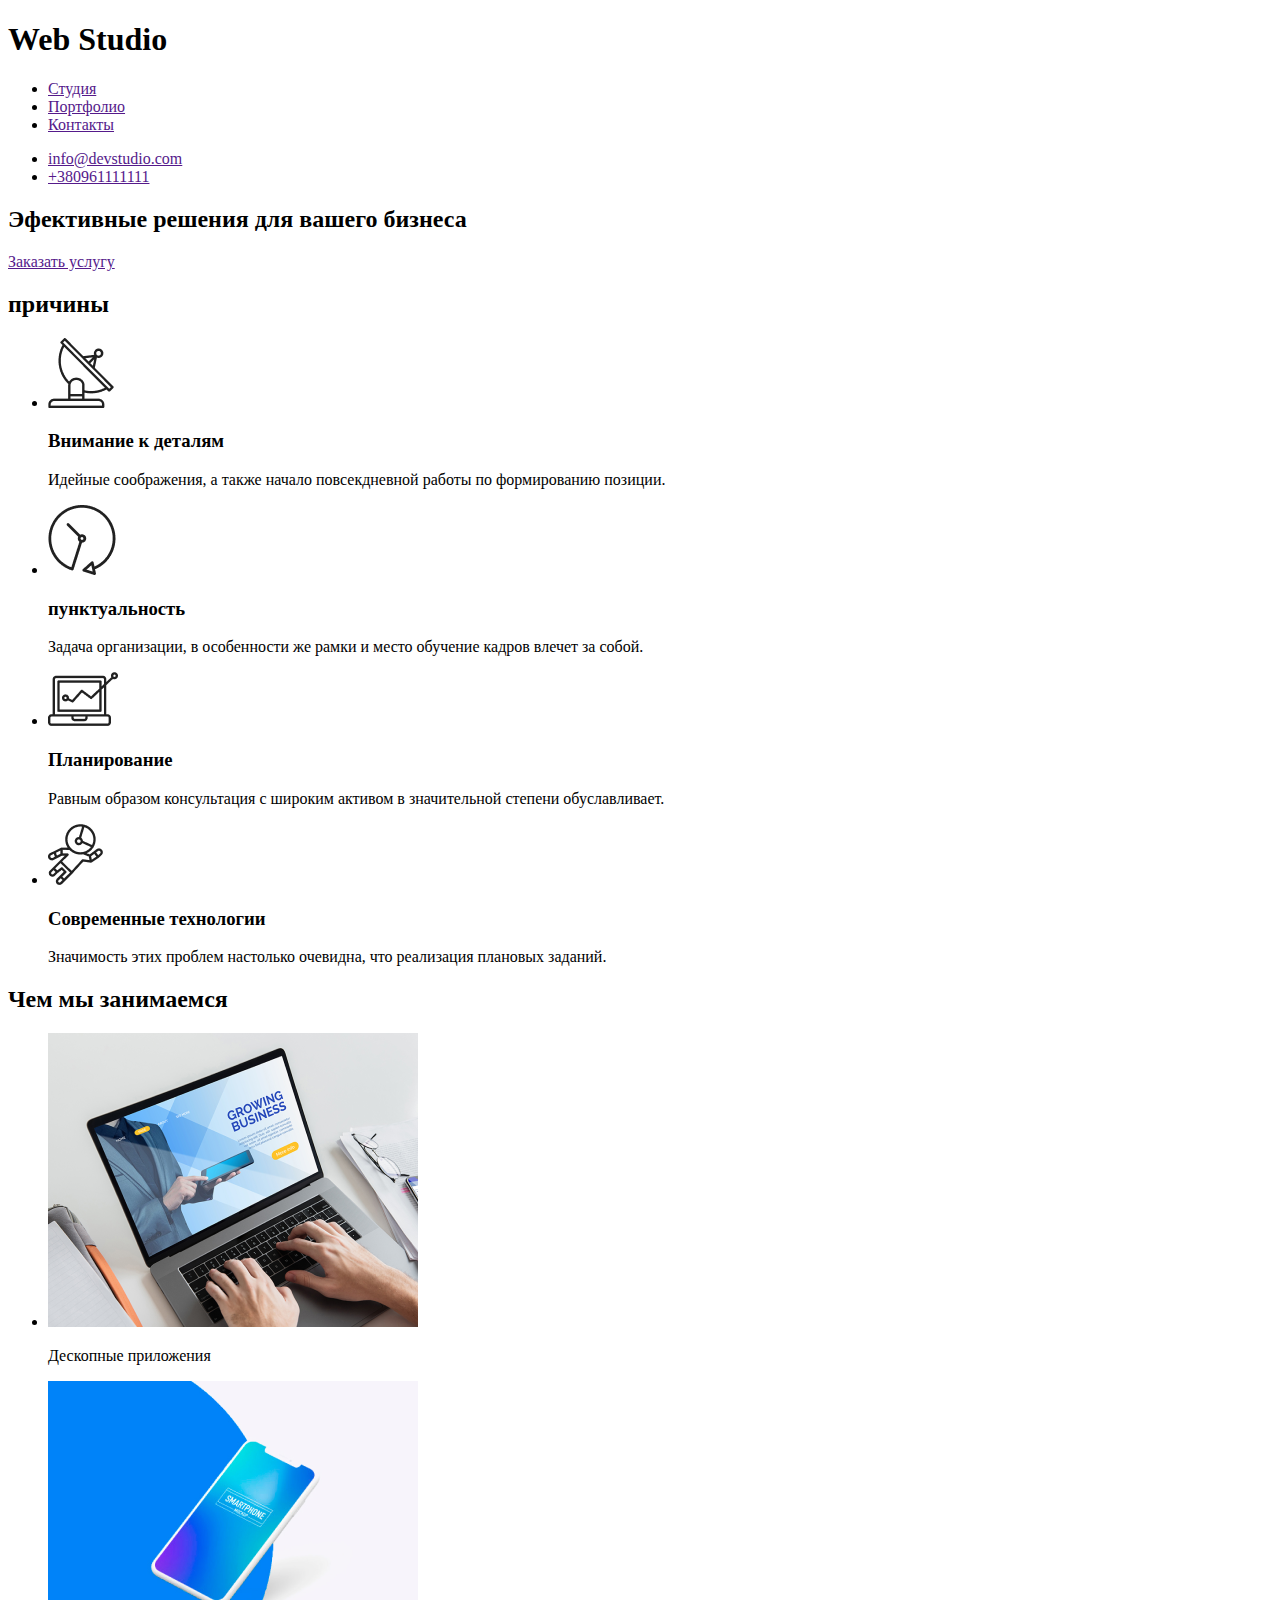
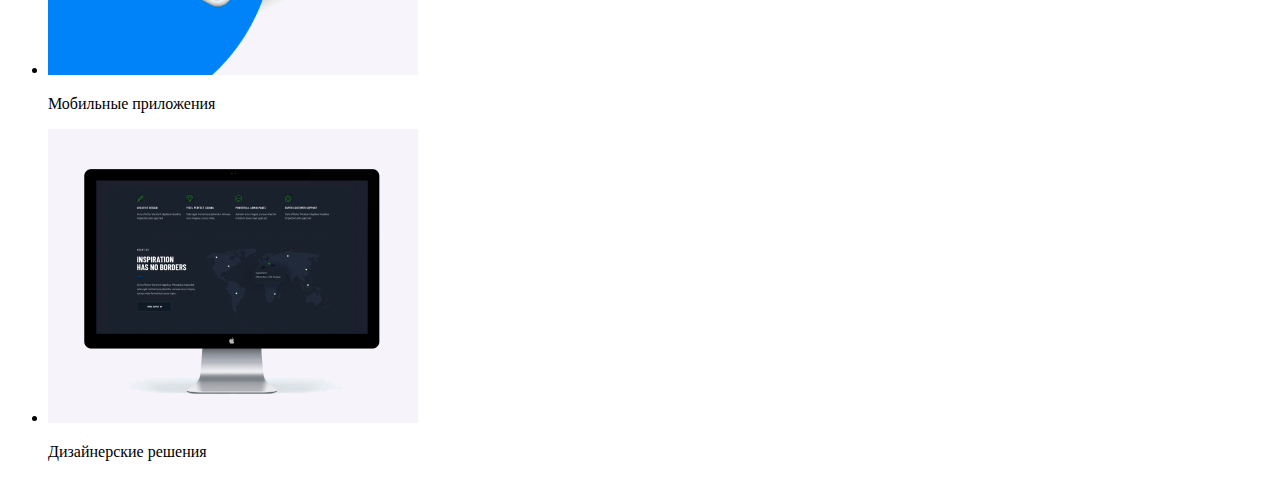
==== index.html @ d06f0164 "Добавляет секцию Чем мы занимаемся" ====
<!DOCTYPE html>
<html lang="ru">
  <head>
    <meta charset="UTF-8" />
    <meta name="viewport" content="width=device-width, initial-scale=1.0" />
    <title>Document</title>
  </head>
  <body>
    <!--Шапка сайта-->
    <header>
      <nav>
        <h1><a href=""></a>Web Studio</h1>
        <ul>
          <li><a href="">Студия</a></li>
          <li><a href="">Портфолио</a></li>
          <li><a href="">Контакты</a></li>
        </ul>
        <ul>
          <li><a href="">info@devstudio.com</a></li>
          <li><a href="">+380961111111</a></li>
        </ul>
      </nav>
    </header>
    <main>
      <!--эфективные решения-->
      <section>
        <h2>Эфективные решения для вашего бизнеса</h2>
        <a href="">Заказать услугу</a>
      </section>
      <!--причины-->
      <section>
        <h2>причины</h2>
        <ul>
          <li>
            <img src="./img/Vector.png" alt="Спутник" />
            <h3>Внимание к деталям</h3>
            <p>
              Идейные соображения, а также начало повсекдневной работы по
              формированию позиции.
            </p>
          </li>
          <li>
            <img src="./img/2.png" alt="часы" />
            <h3>пунктуальность</h3>
            <p>
              Задача организации, в особенности же рамки и место обучение кадров
              влечет за собой.
            </p>
          </li>
          <li>
            <img src="./img/Vector (1).png" alt="компьютер" />
            <h3>Планирование</h3>
            <p>
              Равным образом консультация с широким активом в значительной
              степени обуславливает.
            </p>
          </li>
          <li>
            <img src="./img/Vector (2).png" alt="астронавт" />
            <h3>Современные технологии</h3>
            <p>
              Значимость этих проблем настолько очевидна, что реализация
              плановых заданий.
            </p>
          </li>
        </ul>
      </section>
      <!--чем мы занимаемся-->
      <section>
        <h2>Чем мы занимаемся</h2>
        <ul>
          <li>
            <img src="./img/приложения.png" alt="дескопные приложения" />
            <p>Дескопные приложения</p>
          </li>
          <li>
            <img src="./img/мобильные.png" alt="мобильные приложения" />
            <p>Мобильные приложения</p>
          </li>
          <li>
            <img src="./img/дизайнерские.png" alt="дизайнерские решения" />
            <p>Дизайнерские решения</p>
          </li>
        </ul>
      </section>
    </main>
  </body>
</html>
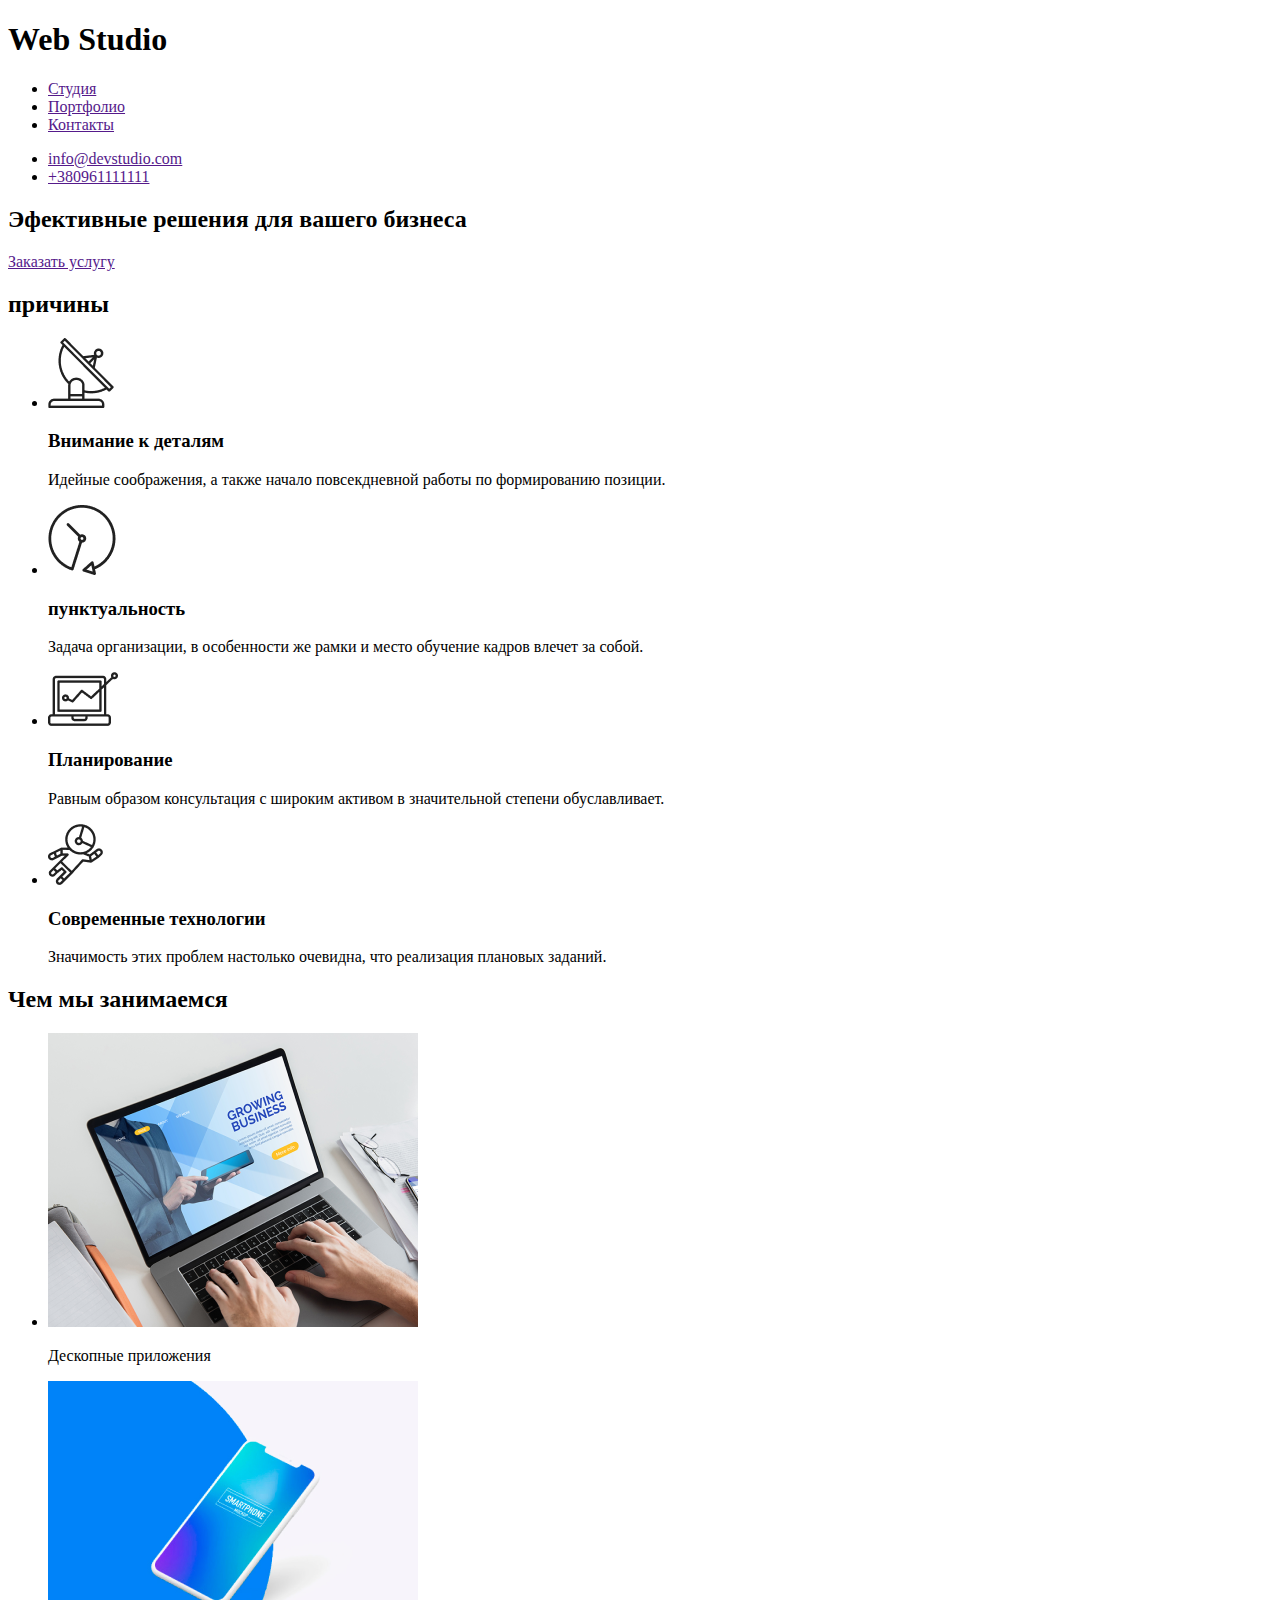
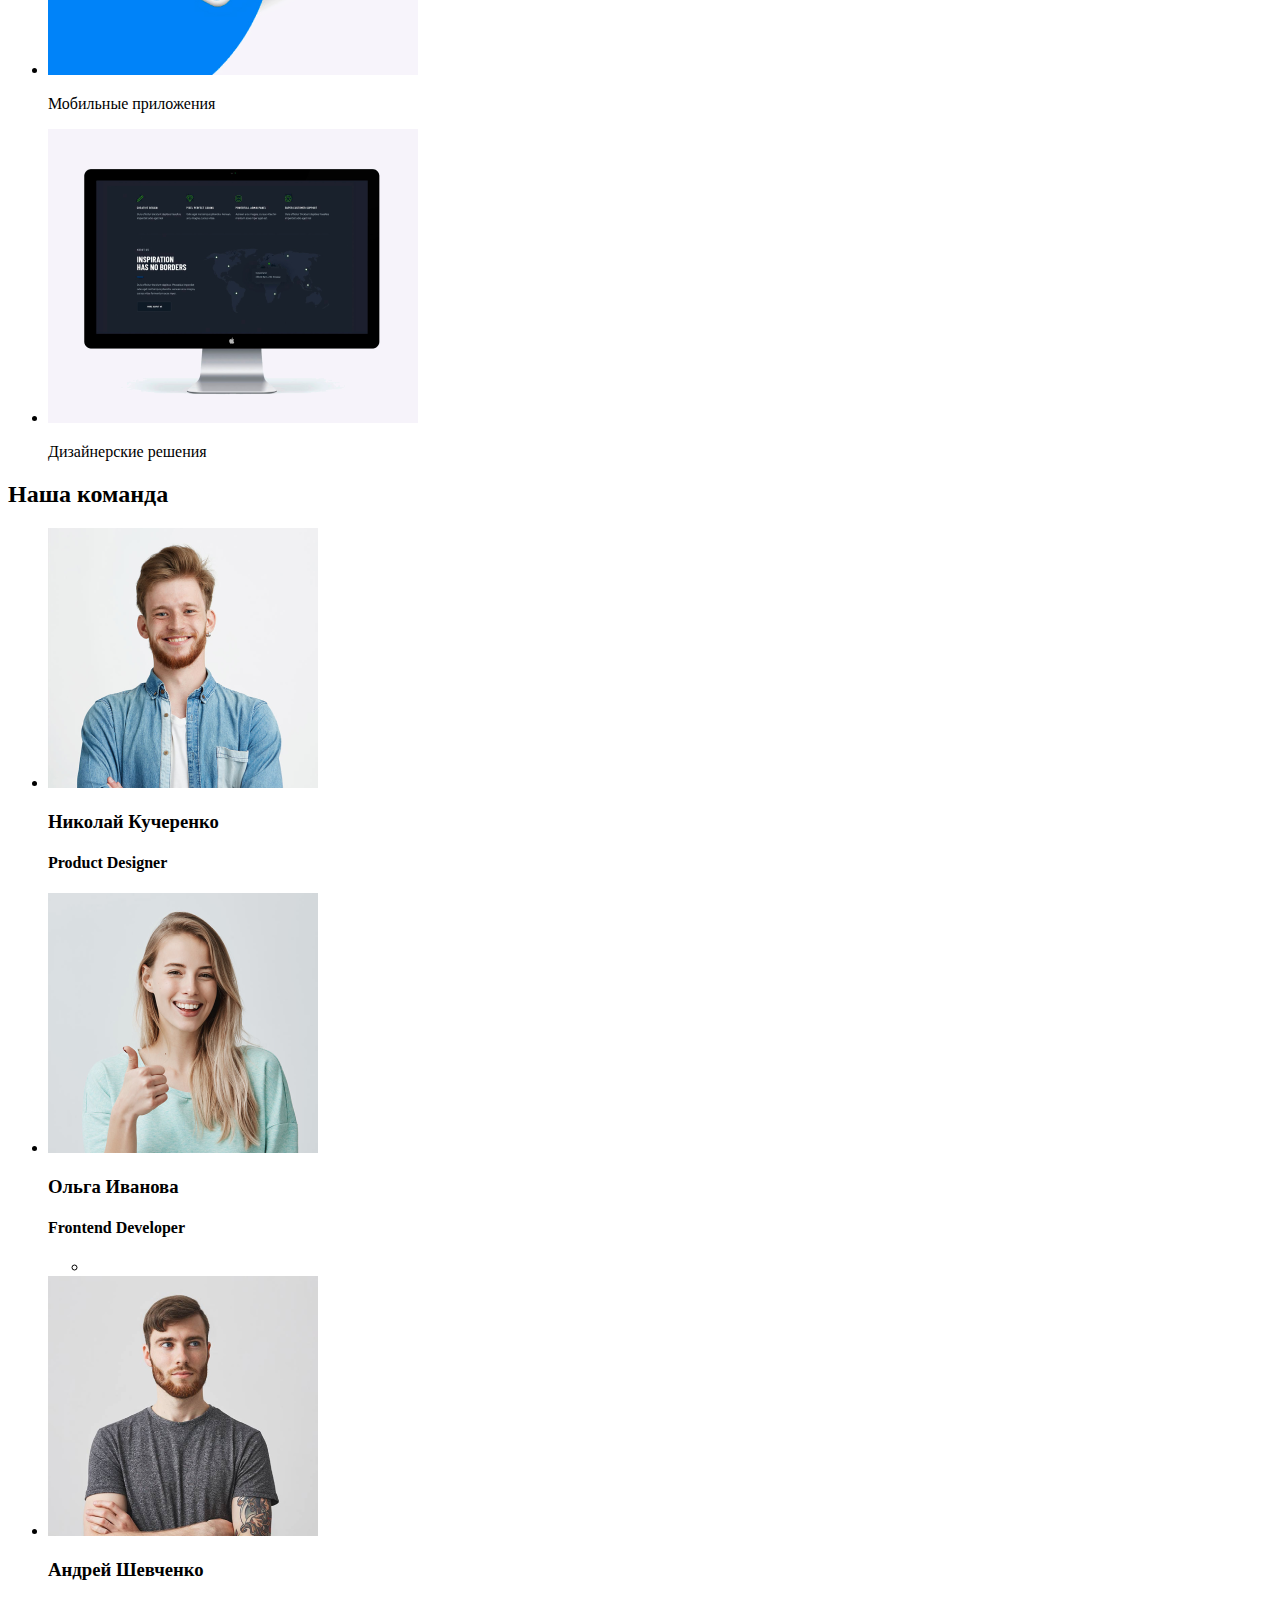
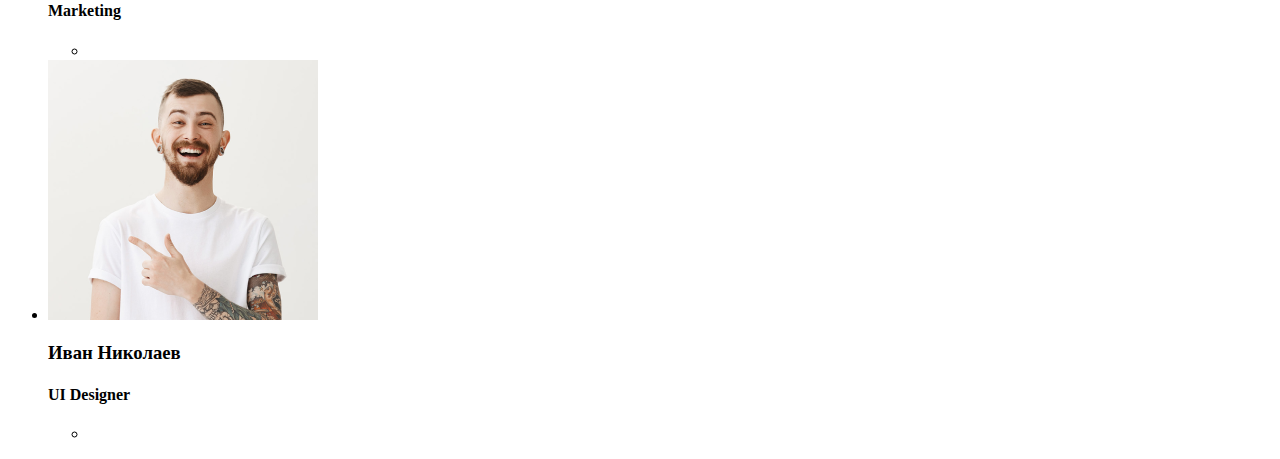
==== commit b663592c: "добавляет секцию наша команда" ====
--- a/index.html
+++ b/index.html
@@ -83,6 +83,42 @@
           </li>
         </ul>
       </section>
+      <!--наща команда-->
+      <section>
+        <h2>Наша команда</h2>
+        <ul>
+          <li>
+            <img src="./img/imgниколай.png" alt="" />
+            <h3>Николай Кучеренко</h3>
+            <h4>Product Designer</h4>
+            <ul></ul>
+          </li>
+          <li>
+            <img src="./img/imgольга.png" alt="ольга" />
+            <h3>Ольга Иванова</h3>
+            <h4>Frontend Developer</h4>
+            <ul>
+              <li></li>
+            </ul>
+          </li>
+          <li>
+            <img src="./img/imgандрей.png" alt="андрей" />
+            <h3>Андрей Шевченко</h3>
+            <h4>Marketing</h4>
+            <ul>
+              <li></li>
+            </ul>
+          </li>
+          <li>
+            <img src="./img/imgиван.png" alt="иван" />
+            <h3>Иван Николаев</h3>
+            <h4>UI Designer</h4>
+            <ul>
+              <li></li>
+            </ul>
+          </li>
+        </ul>
+      </section>
     </main>
   </body>
 </html>
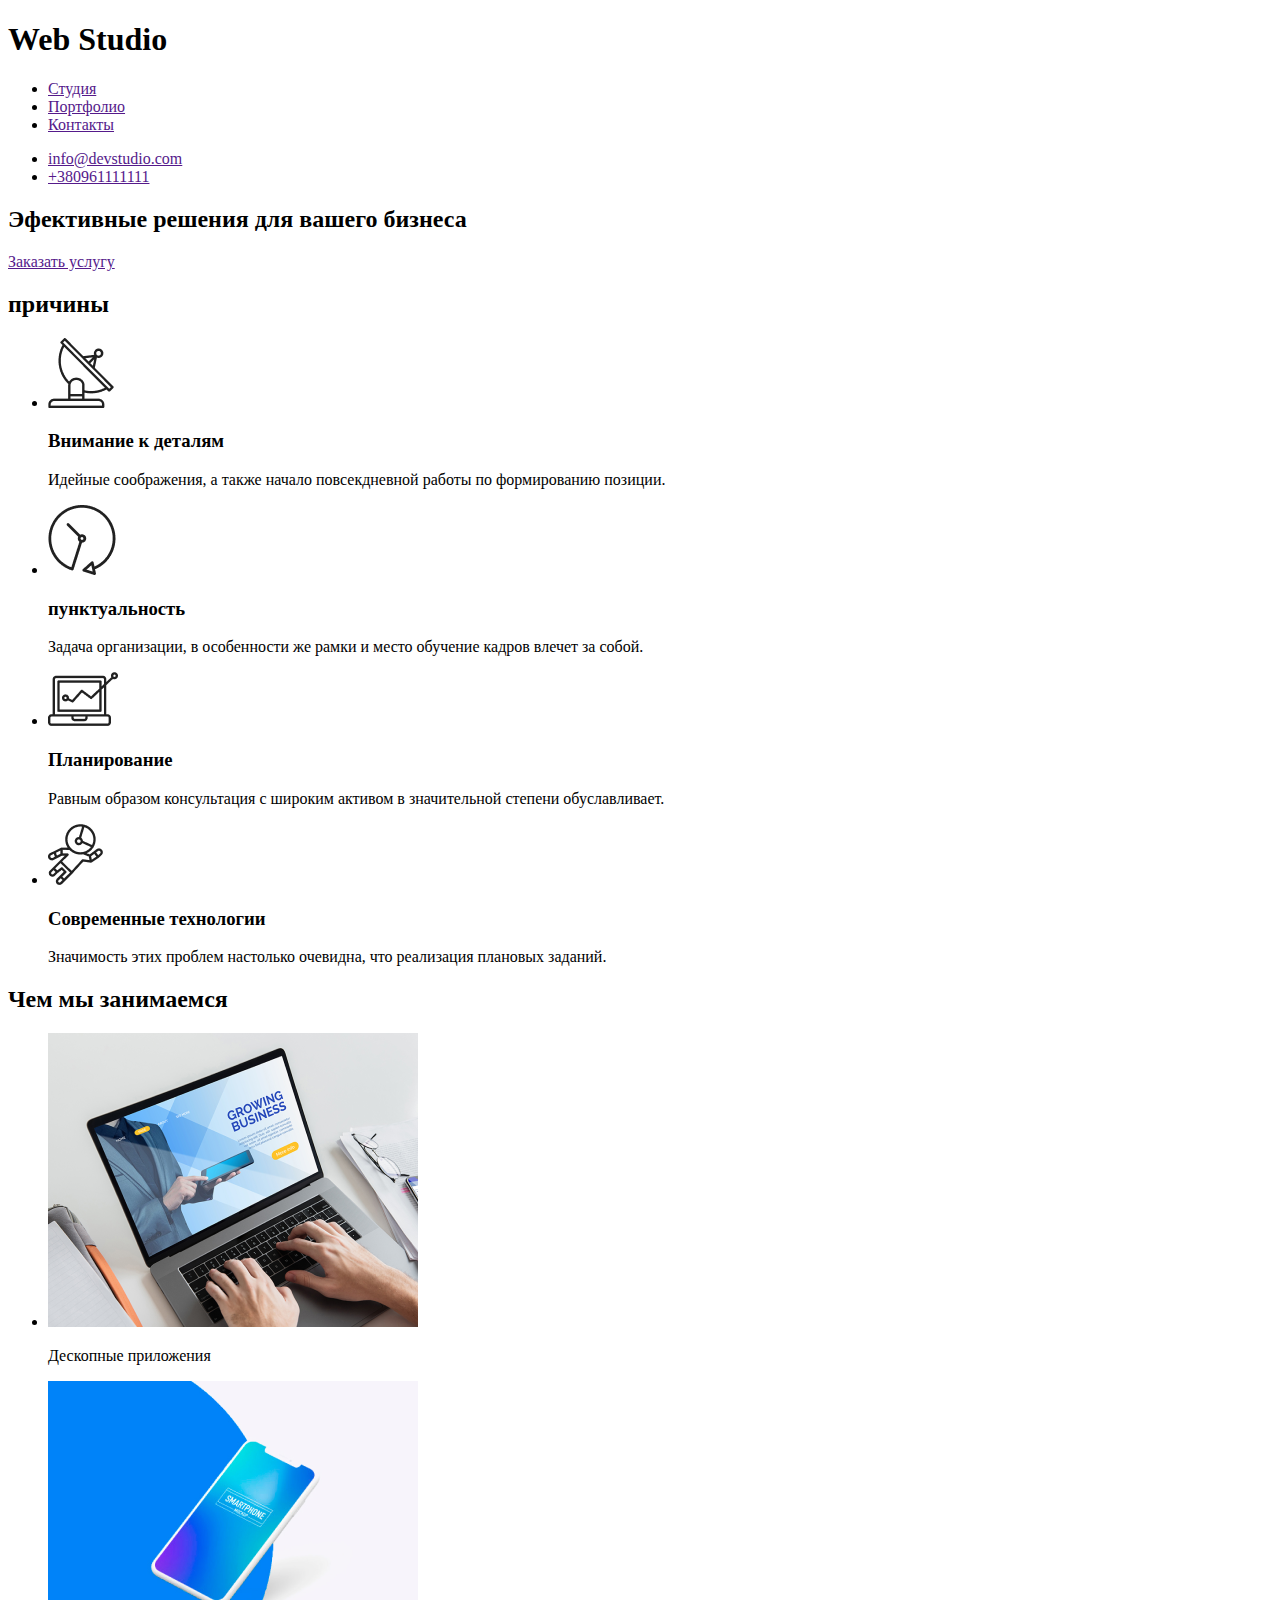
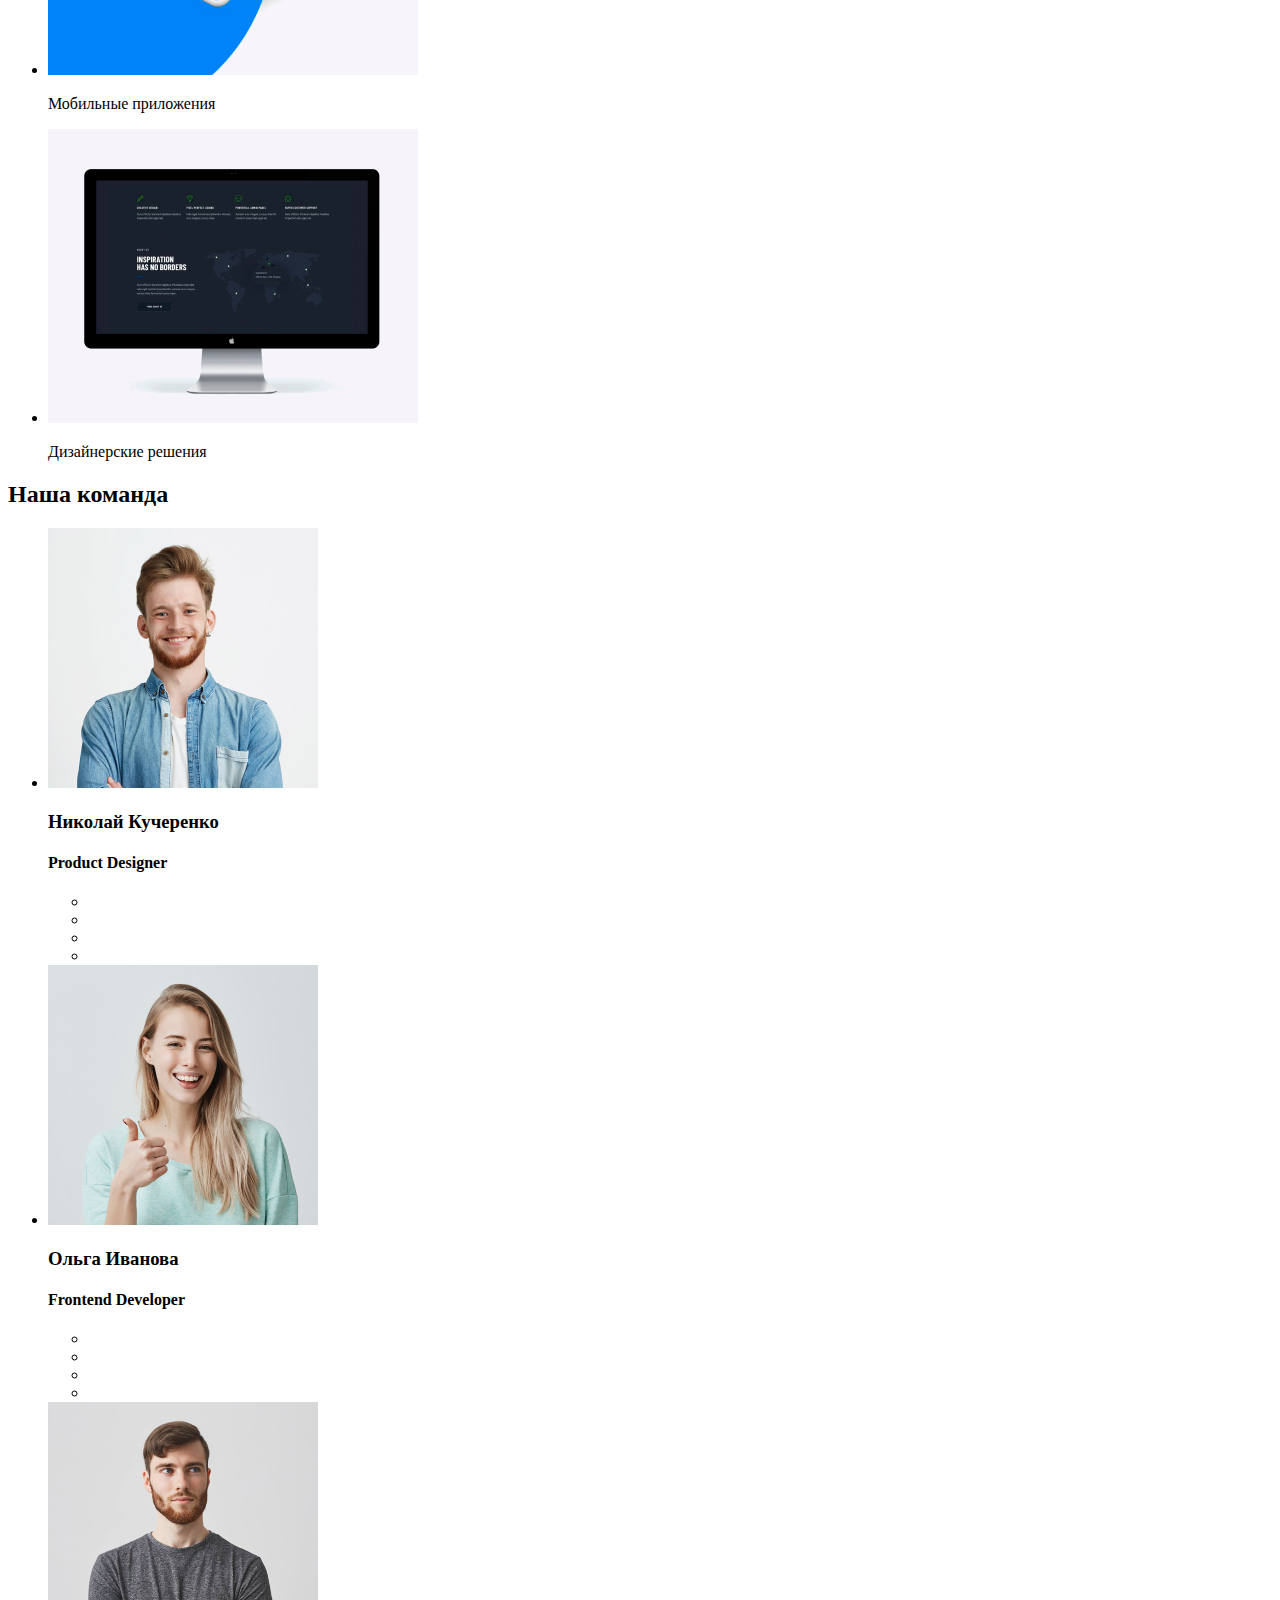
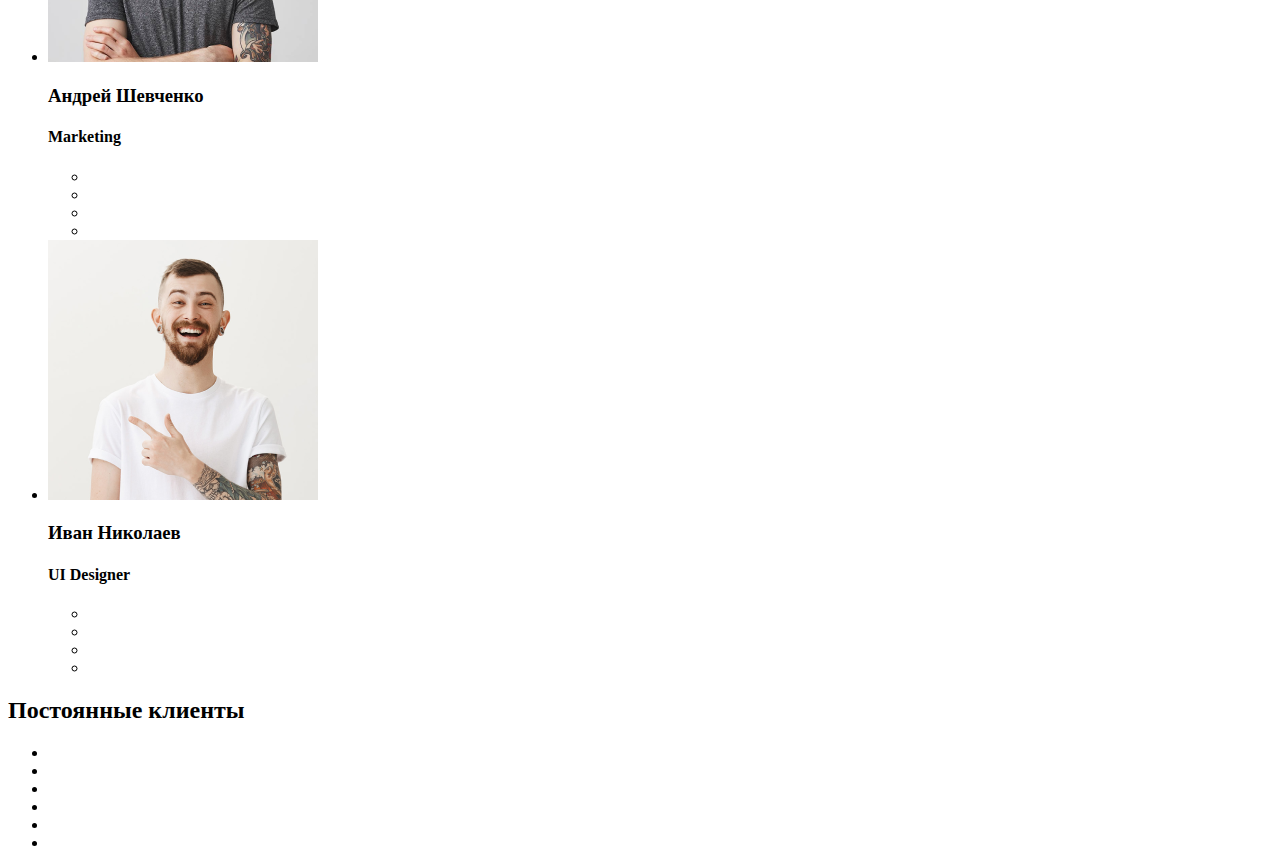
==== commit e69f1f69: "добавляет секцию постоянные клиенты" ====
--- a/index.html
+++ b/index.html
@@ -91,14 +91,22 @@
             <img src="./img/imgниколай.png" alt="" />
             <h3>Николай Кучеренко</h3>
             <h4>Product Designer</h4>
-            <ul></ul>
+            <ul>
+              <li><a href=""></a></li>
+              <li><a href=""></a></li>
+              <li><a href=""></a></li>
+              <li><a href=""></a></li>
+            </ul>
           </li>
           <li>
             <img src="./img/imgольга.png" alt="ольга" />
             <h3>Ольга Иванова</h3>
             <h4>Frontend Developer</h4>
             <ul>
-              <li></li>
+              <li><a href=""></a></li>
+              <li><a href=""></a></li>
+              <li><a href=""></a></li>
+              <li><a href=""></a></li>
             </ul>
           </li>
           <li>
@@ -106,7 +114,10 @@
             <h3>Андрей Шевченко</h3>
             <h4>Marketing</h4>
             <ul>
-              <li></li>
+              <li><a href=""></a></li>
+              <li><a href=""></a></li>
+              <li><a href=""></a></li>
+              <li><a href=""></a></li>
             </ul>
           </li>
           <li>
@@ -114,9 +125,24 @@
             <h3>Иван Николаев</h3>
             <h4>UI Designer</h4>
             <ul>
-              <li></li>
+              <li><a href=""></a></li>
+              <li><a href=""></a></li>
+              <li><a href=""></a></li>
+              <li><a href=""></a></li>
             </ul>
           </li>
+        </ul>
+      </section>
+      <!--постоянные клиенты-->
+      <section>
+        <h2>Постоянные клиенты</h2>
+        <ul>
+          <li></li>
+          <li></li>
+          <li></li>
+          <li></li>
+          <li></li>
+          <li></li>
         </ul>
       </section>
     </main>
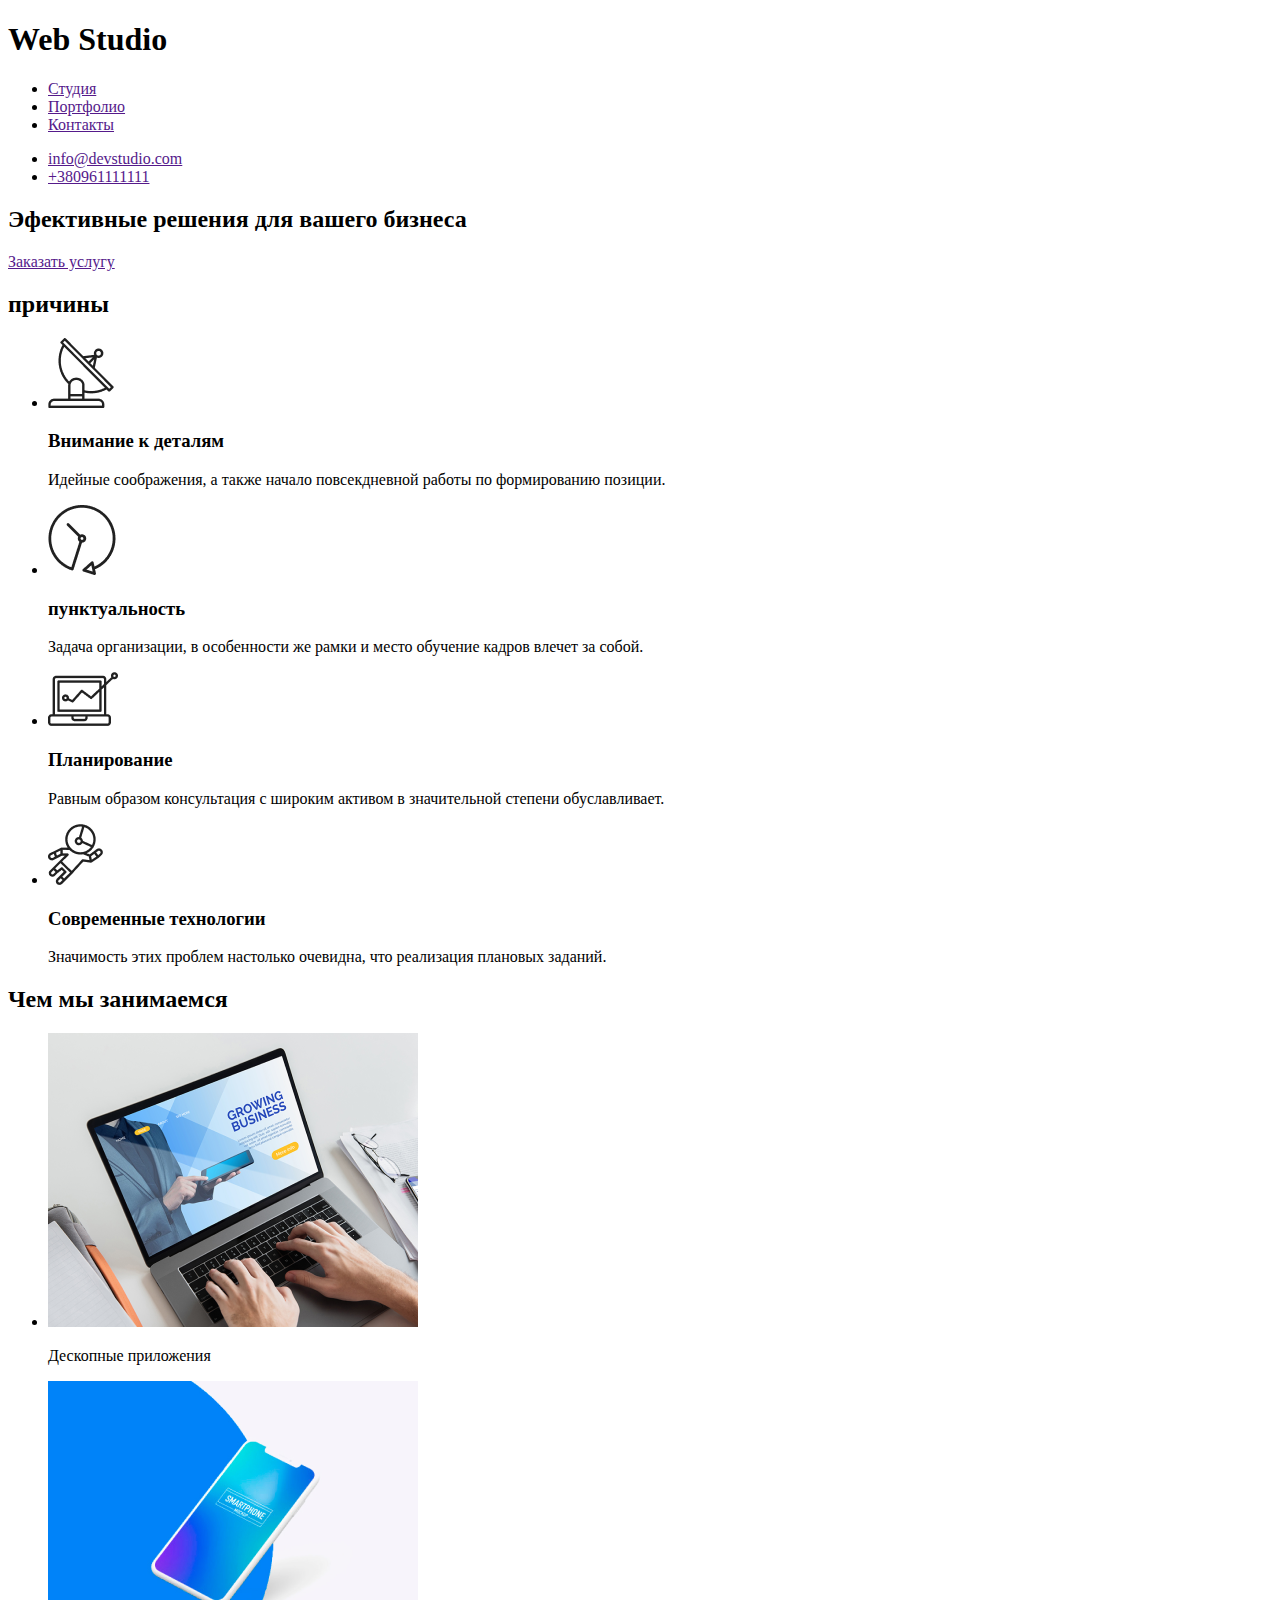
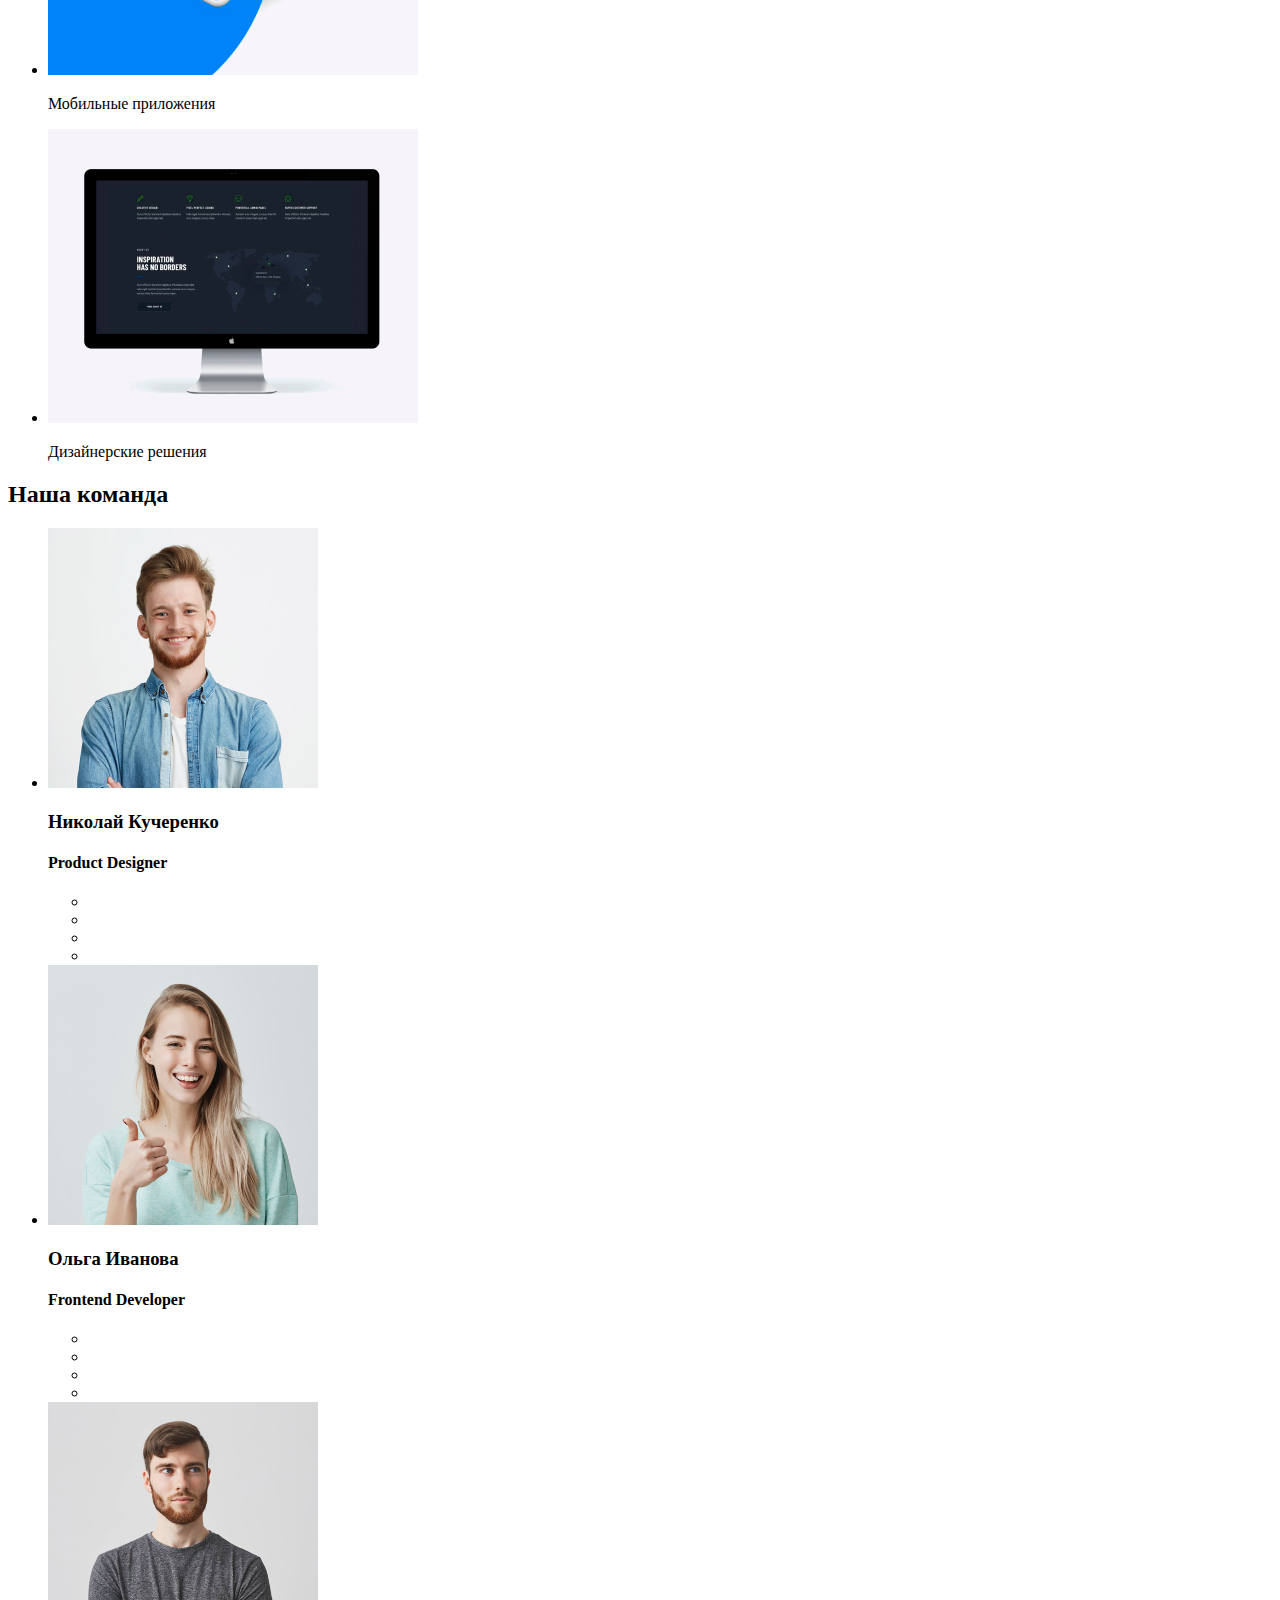
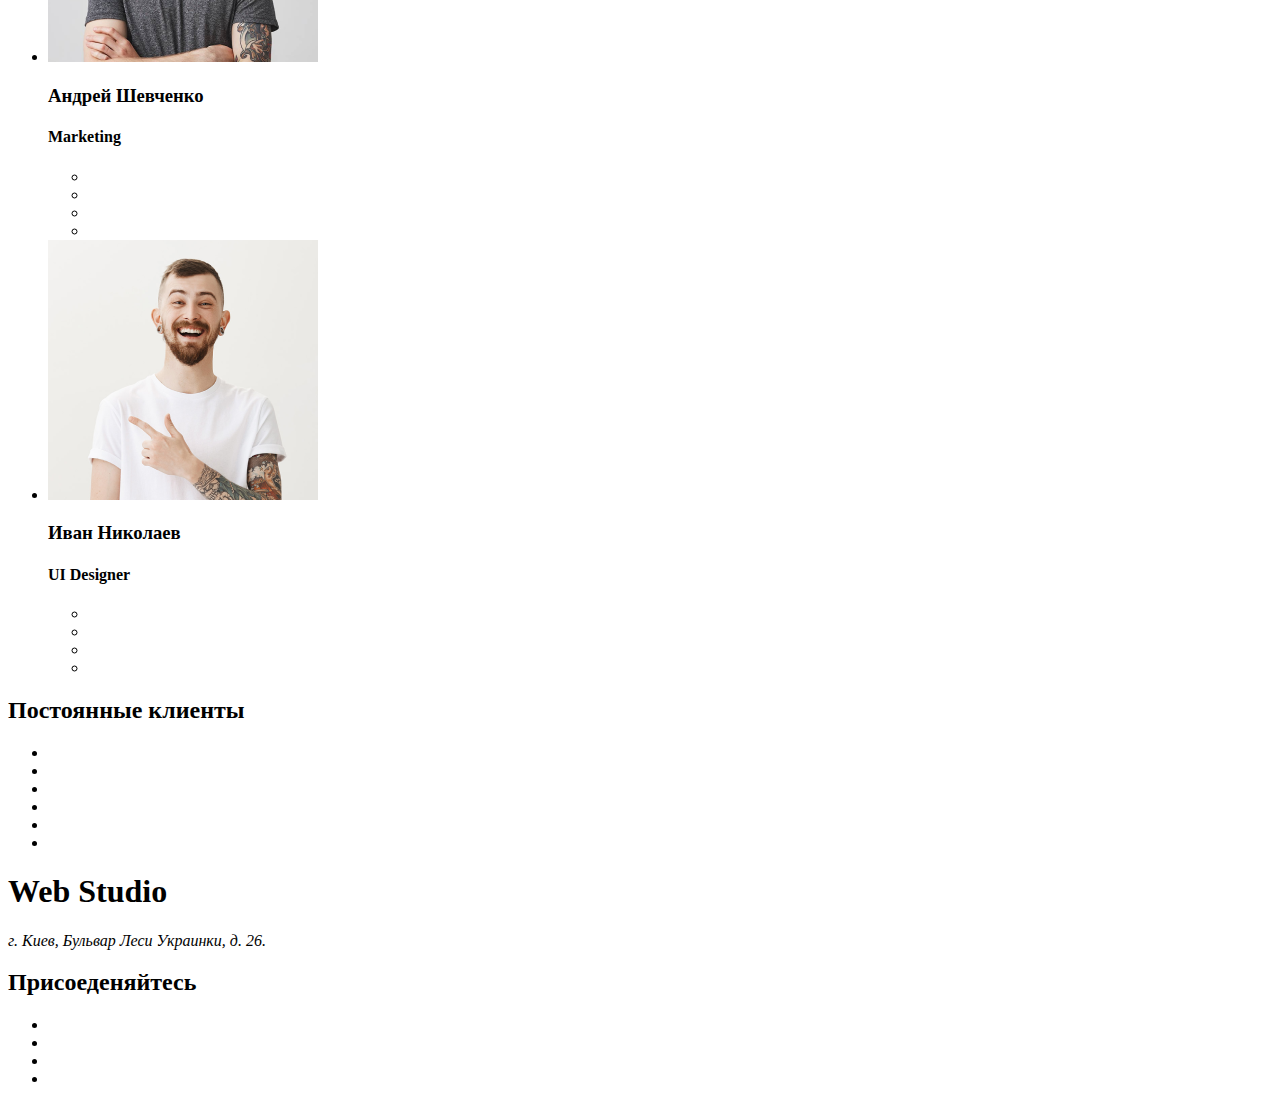
==== commit 5549f36b: "добавляет подвал страницы" ====
--- a/index.html
+++ b/index.html
@@ -146,5 +146,23 @@
         </ul>
       </section>
     </main>
+    <!--подвал страницы-->
+    <footer>
+      <h1><a href=""></a>Web Studio</h1>
+      <address>
+        г. Киев, Бульвар Леси Украинки, д. 26.
+      </address>
+      <address>
+        <a href="info@example.com"></a>
+        <a href="+38 099 111 11 11"></a>
+      </address>
+      <h2>Присоеденяйтесь</h2>
+      <ul>
+        <li></li>
+        <li></li>
+        <li></li>
+        <li></li>
+      </ul>
+    </footer>
   </body>
 </html>
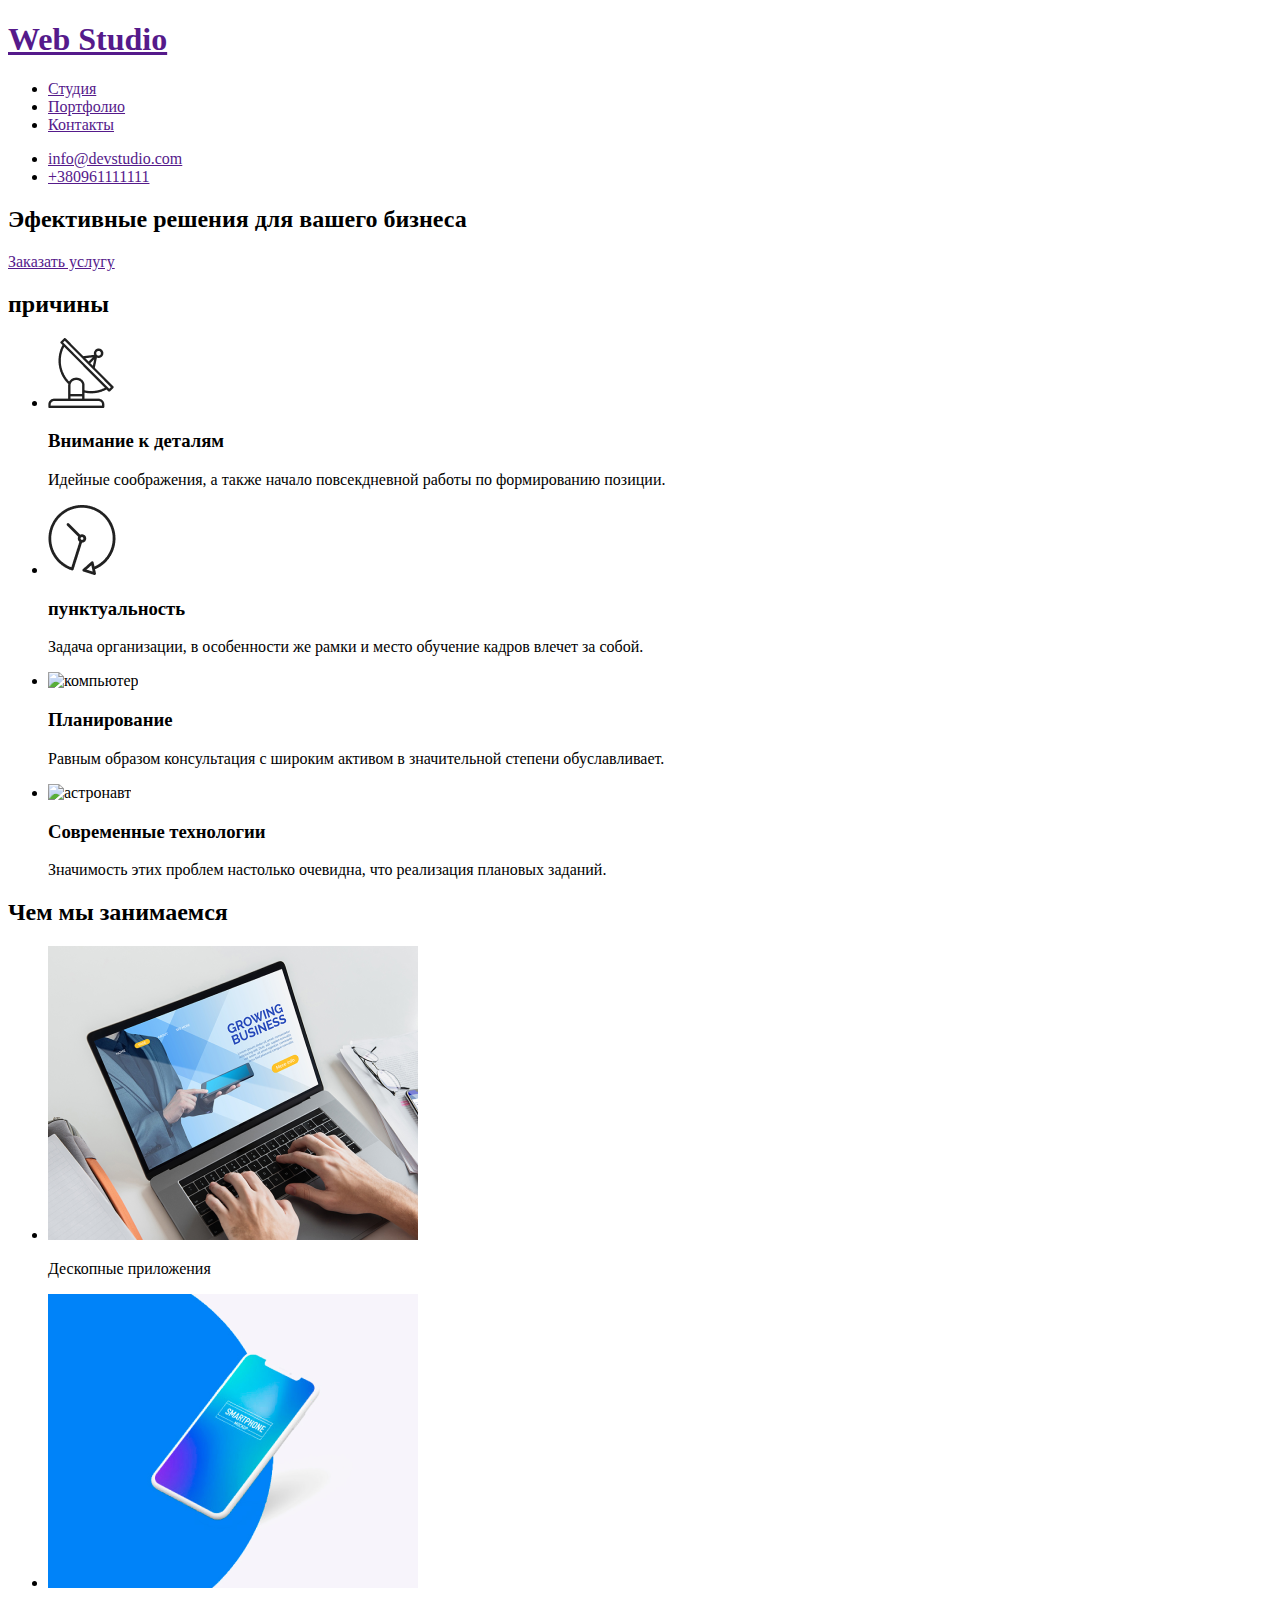
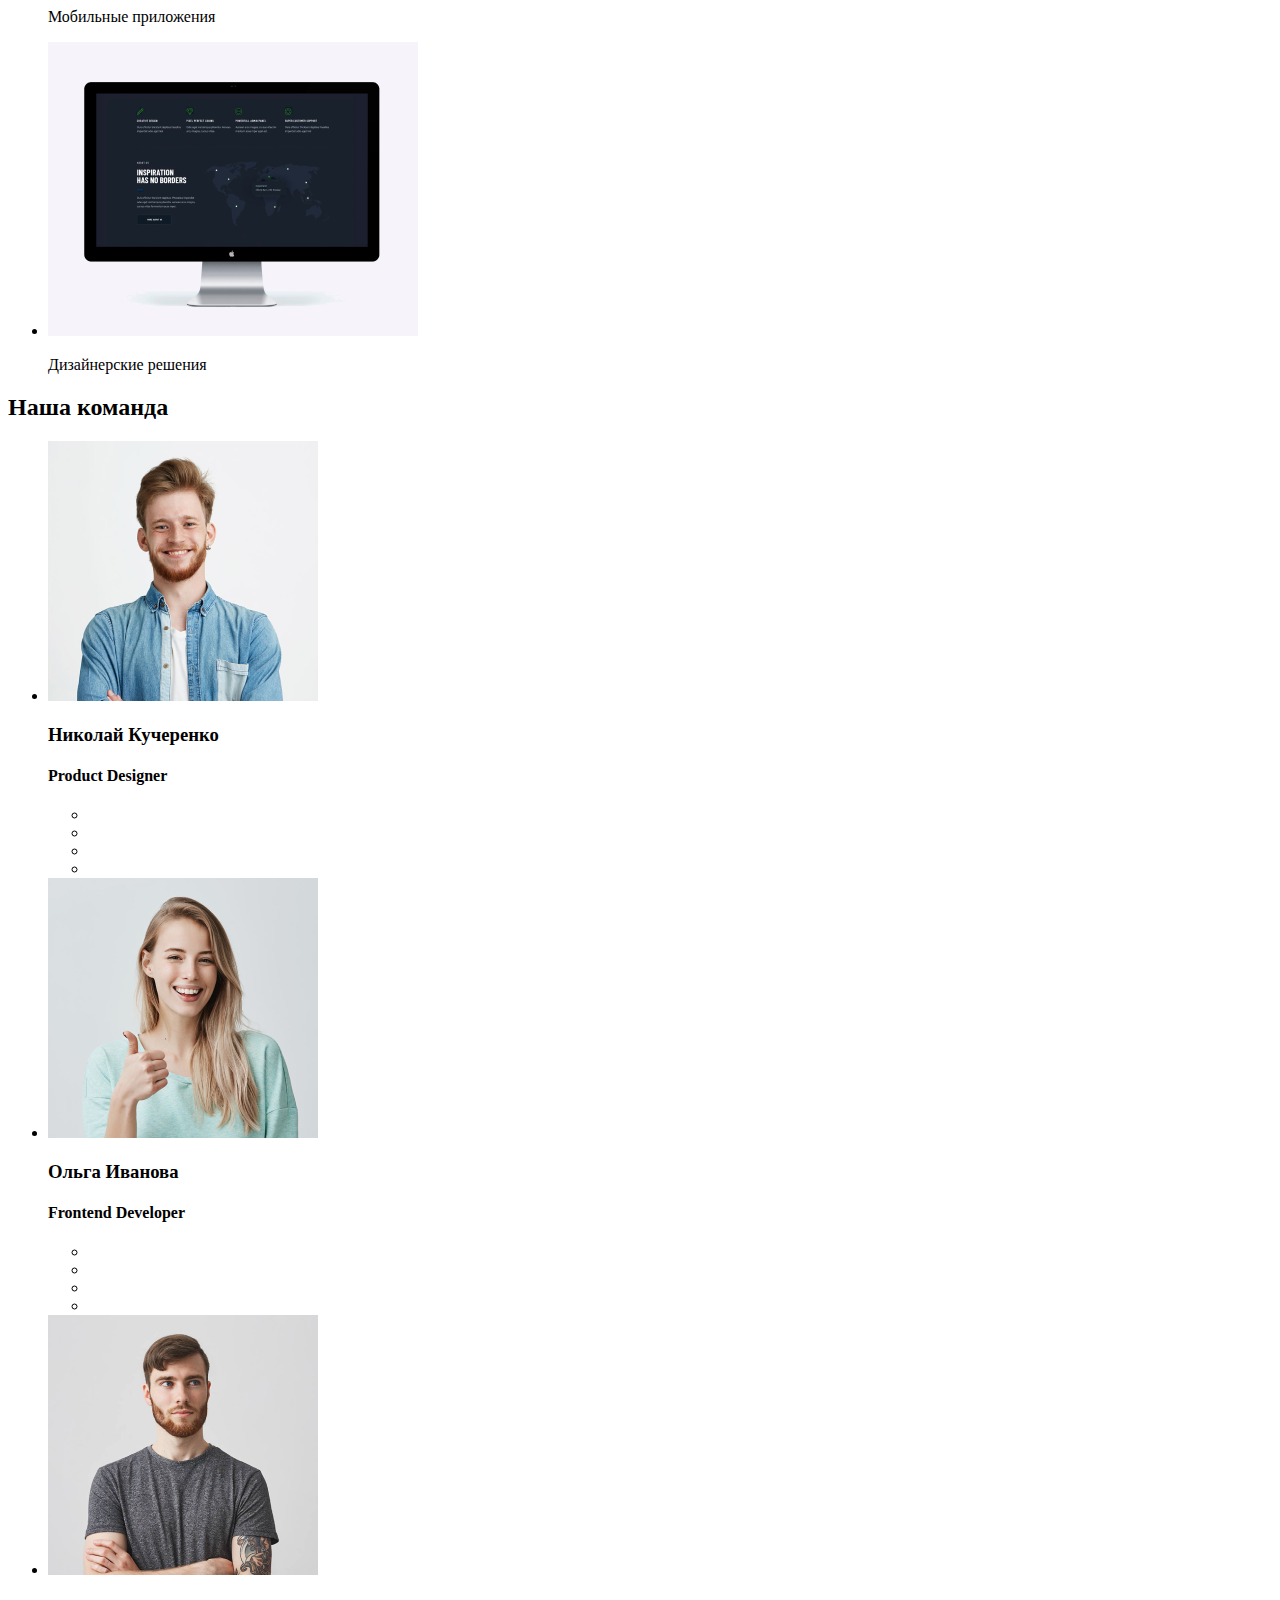
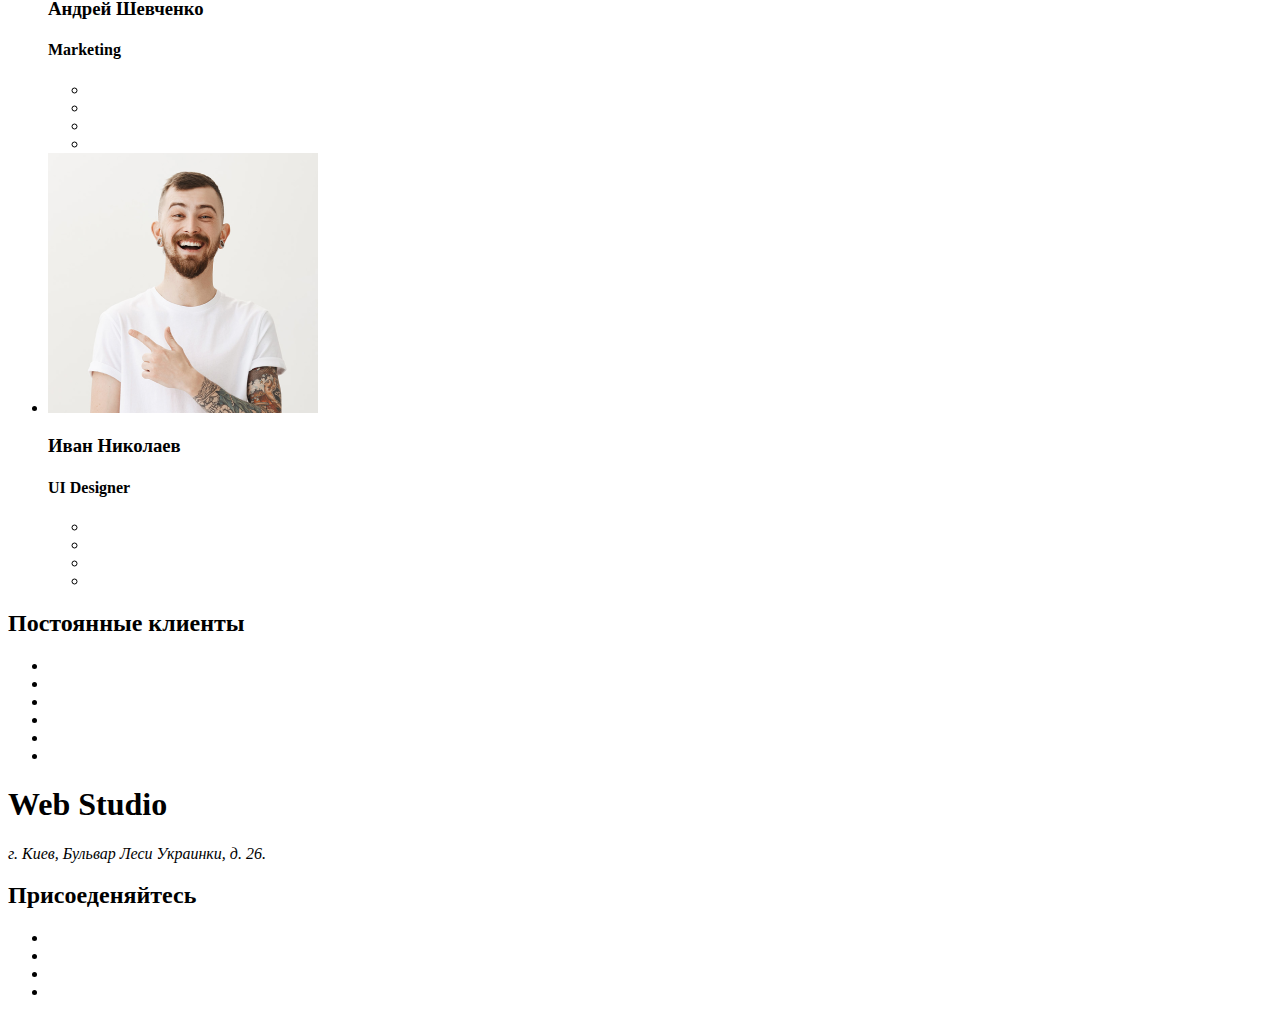
==== commit 21b656ad: "Исправил неточности после валидации" ====
--- a/index.html
+++ b/index.html
@@ -8,8 +8,8 @@
   <body>
     <!--Шапка сайта-->
     <header>
+      <h1><a href="">Web Studio</a></h1>
       <nav>
-        <h1><a href=""></a>Web Studio</h1>
         <ul>
           <li><a href="">Студия</a></li>
           <li><a href="">Портфолио</a></li>
@@ -48,7 +48,7 @@
             </p>
           </li>
           <li>
-            <img src="./img/Vector (1).png" alt="компьютер" />
+            <img src="./img/Vector(1).png" alt="компьютер" />
             <h3>Планирование</h3>
             <p>
               Равным образом консультация с широким активом в значительной
@@ -56,7 +56,7 @@
             </p>
           </li>
           <li>
-            <img src="./img/Vector (2).png" alt="астронавт" />
+            <img src="./img/Vector(2).png" alt="астронавт" />
             <h3>Современные технологии</h3>
             <p>
               Значимость этих проблем настолько очевидна, что реализация
@@ -154,7 +154,7 @@
       </address>
       <address>
         <a href="info@example.com"></a>
-        <a href="+38 099 111 11 11"></a>
+        <a href="+380991111111"></a>
       </address>
       <h2>Присоеденяйтесь</h2>
       <ul>
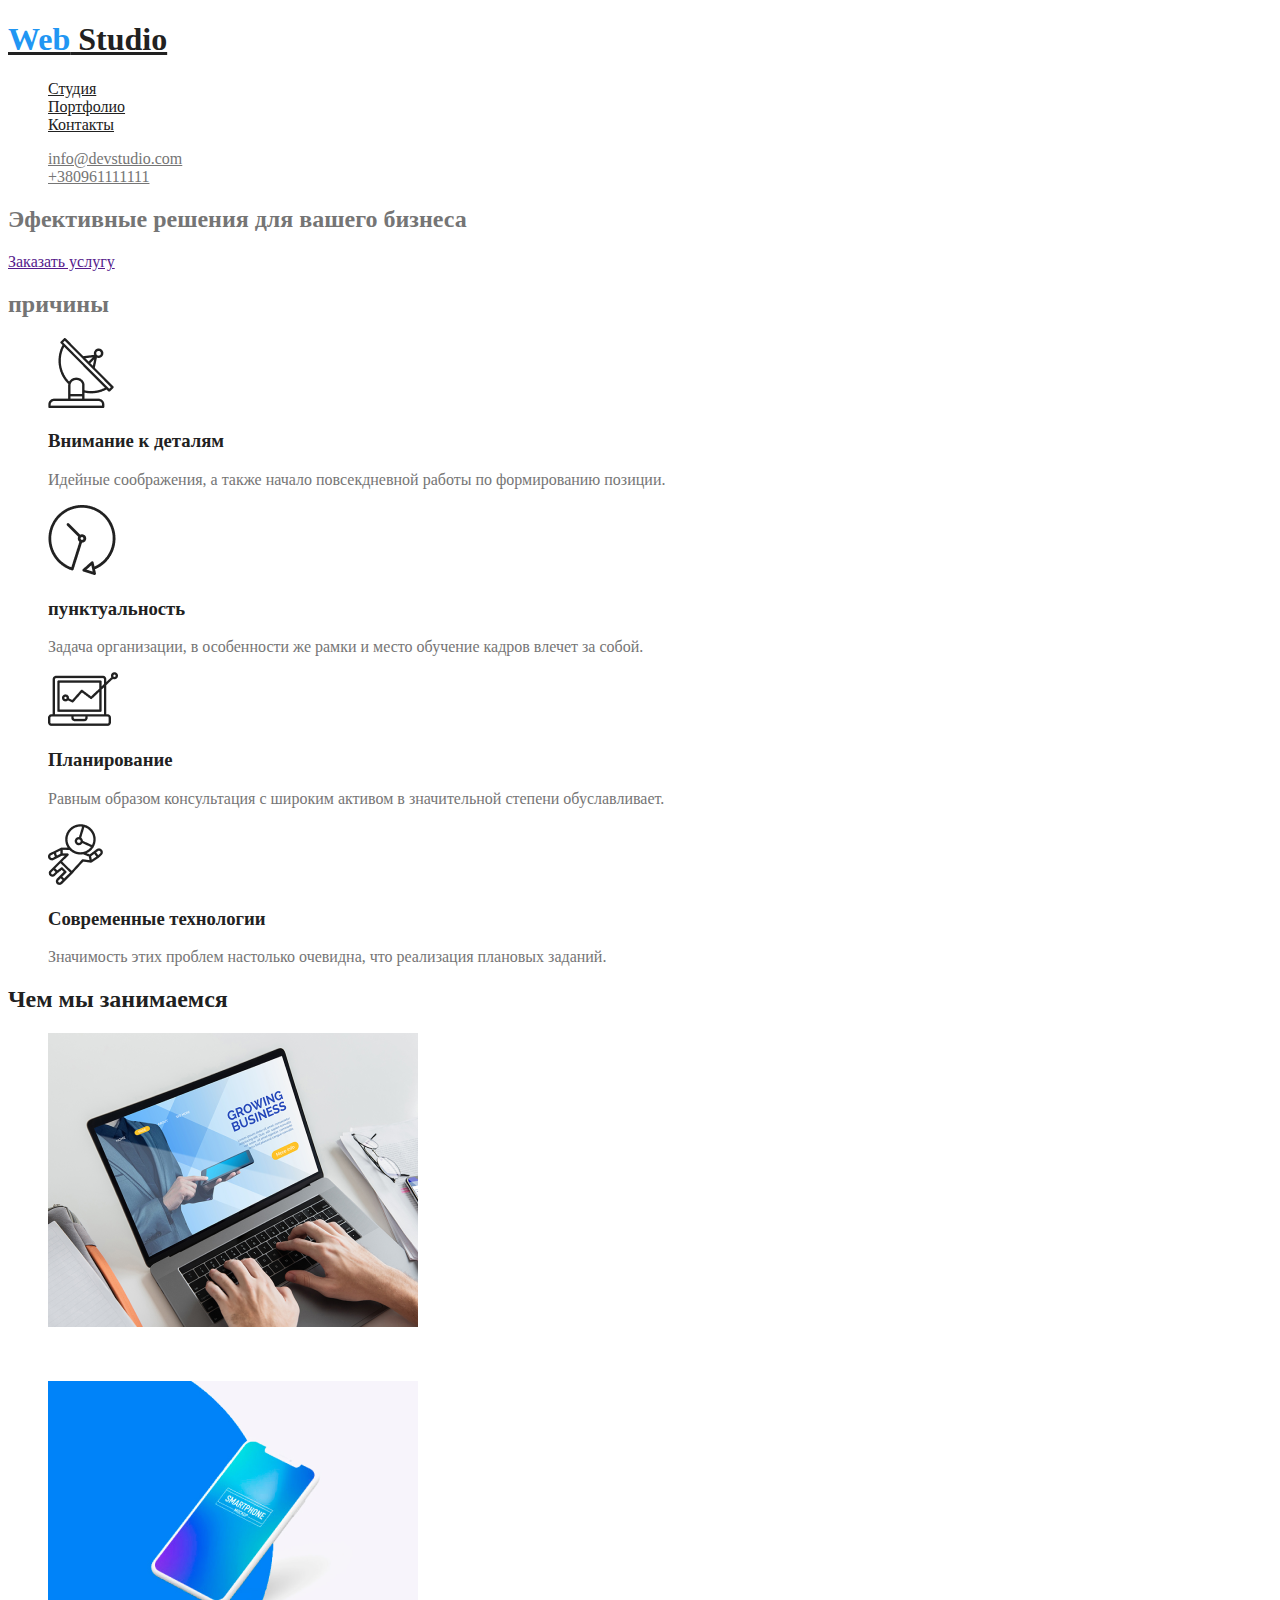
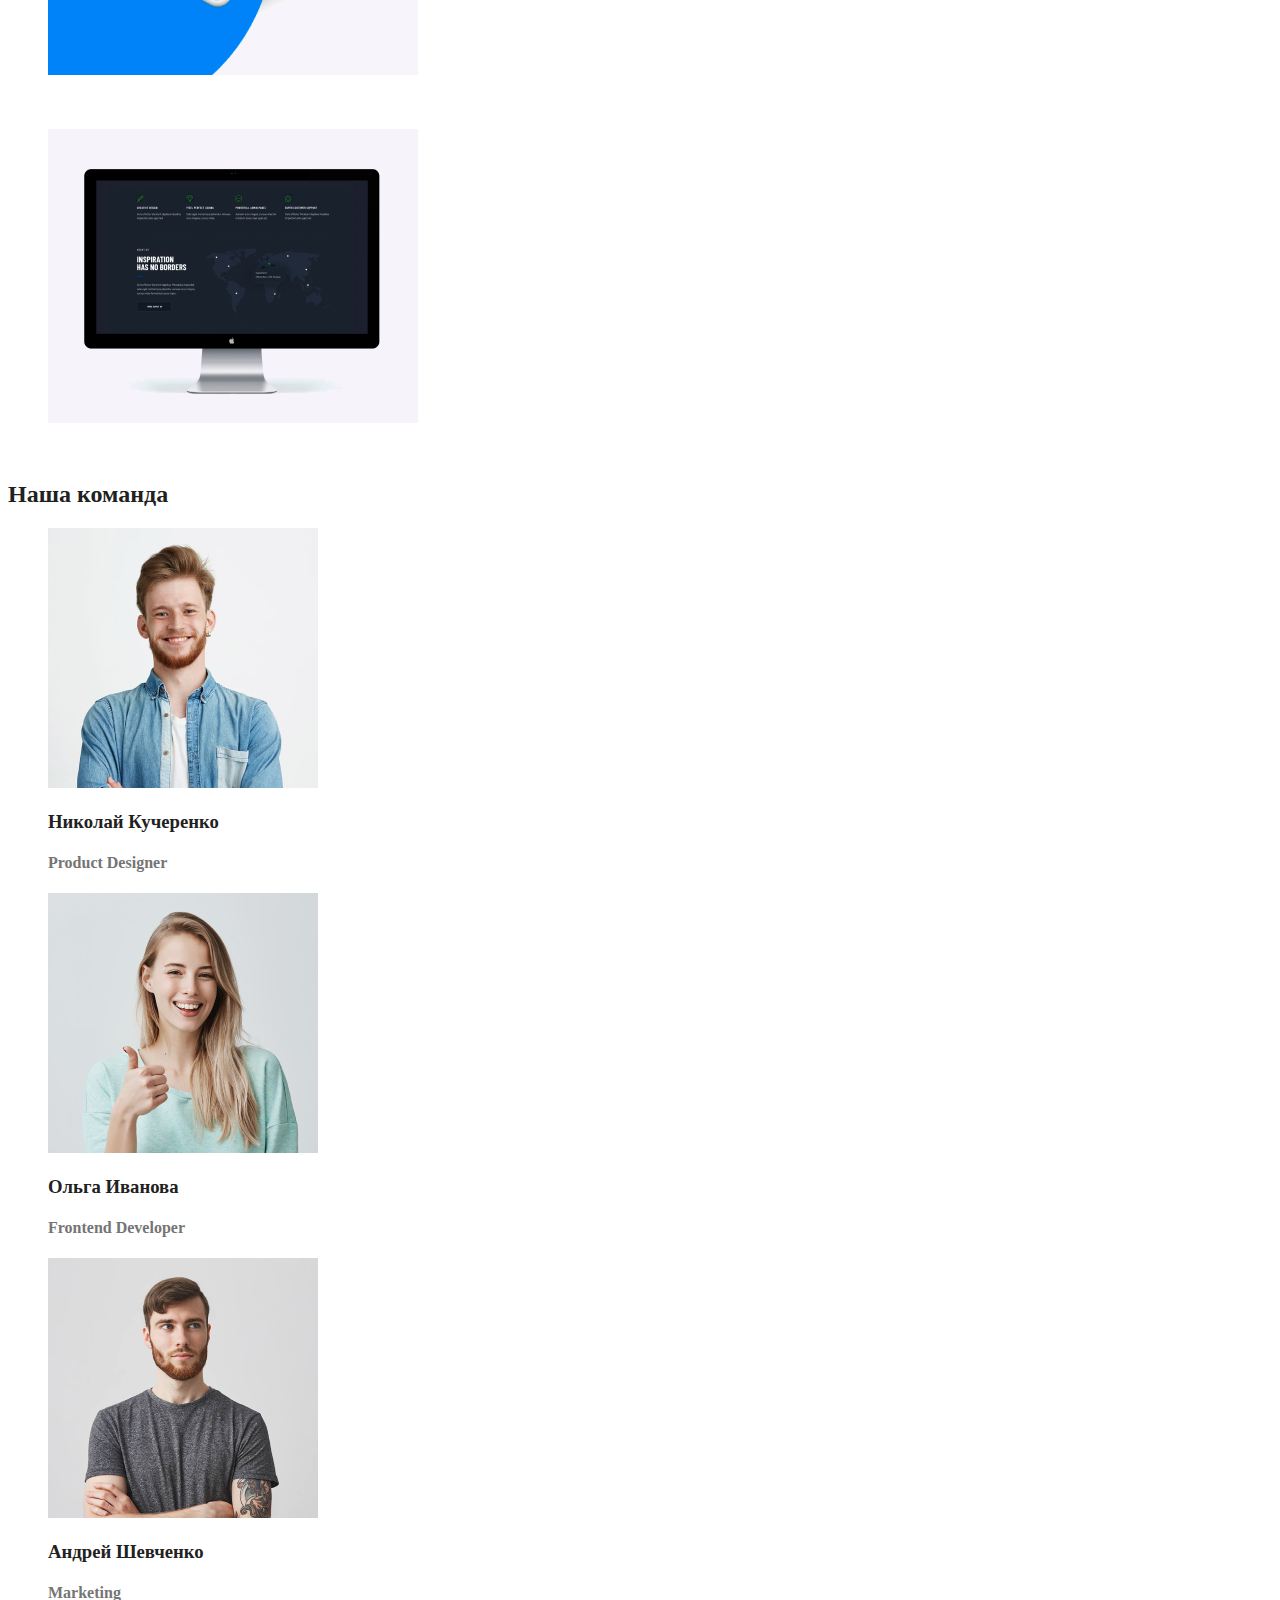
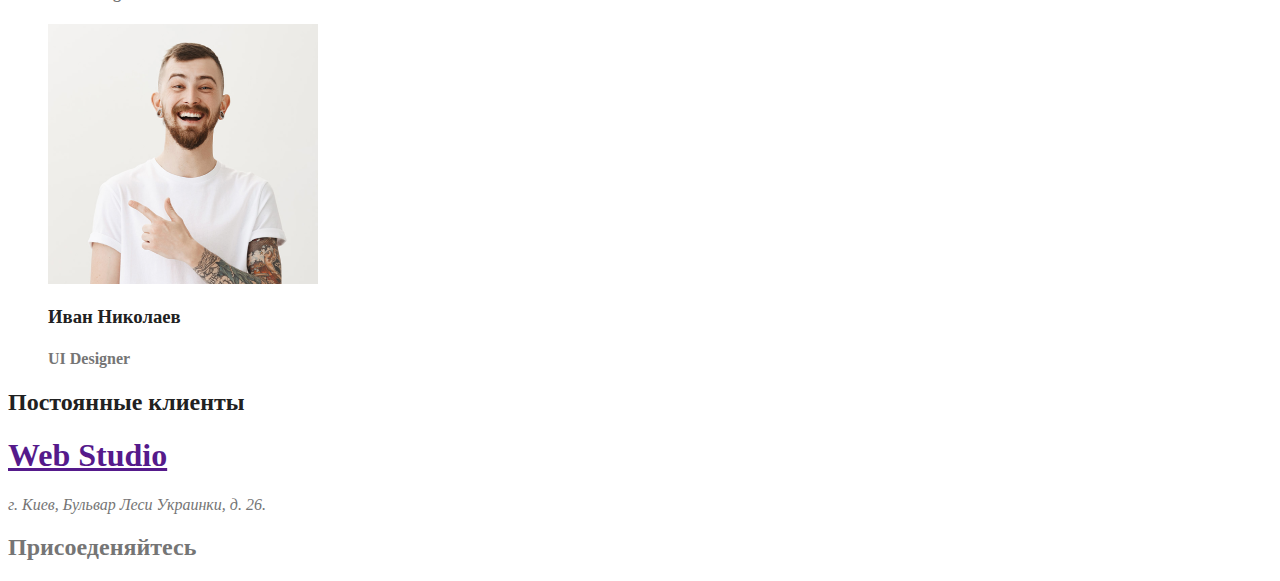
==== commit 70ea84f0: "подключает css" ====
--- a/index.html
+++ b/index.html
@@ -4,36 +4,39 @@
     <meta charset="UTF-8" />
     <meta name="viewport" content="width=device-width, initial-scale=1.0" />
     <title>Document</title>
+    <link rel="stylesheet" href="css/styles.css" />
   </head>
   <body>
     <!--Шапка сайта-->
-    <header>
-      <h1><a href="">Web Studio</a></h1>
+    <header class="web-conteiner">
+      <h1>
+        <a class="web-tittle" href=""><span class="web">Web</span> Studio</a>
+      </h1>
       <nav>
-        <ul>
-          <li><a href="">Студия</a></li>
-          <li><a href="">Портфолио</a></li>
-          <li><a href="">Контакты</a></li>
+        <ul class="nav-container list">
+          <li><a href="" class="link">Студия</a></li>
+          <li><a href="" class="link">Портфолио</a></li>
+          <li><a href="" class="link">Контакты</a></li>
         </ul>
-        <ul>
-          <li><a href="">info@devstudio.com</a></li>
-          <li><a href="">+380961111111</a></li>
+        <ul class="contacts-conteiner">
+          <li><a href="" class="contact">info@devstudio.com</a></li>
+          <li><a href="" class="contact">+380961111111</a></li>
         </ul>
       </nav>
     </header>
     <main>
       <!--эфективные решения-->
-      <section>
-        <h2>Эфективные решения для вашего бизнеса</h2>
+      <section class="hero">
+        <h2 class="hero-titlle">Эфективные решения для вашего бизнеса</h2>
         <a href="">Заказать услугу</a>
       </section>
       <!--причины-->
-      <section>
+      <section class="section">
         <h2>причины</h2>
         <ul>
           <li>
             <img src="./img/Vector.png" alt="Спутник" />
-            <h3>Внимание к деталям</h3>
+            <h3 class="element">Внимание к деталям</h3>
             <p>
               Идейные соображения, а также начало повсекдневной работы по
               формированию позиции.
@@ -41,7 +44,7 @@
           </li>
           <li>
             <img src="./img/2.png" alt="часы" />
-            <h3>пунктуальность</h3>
+            <h3 class="element">пунктуальность</h3>
             <p>
               Задача организации, в особенности же рамки и место обучение кадров
               влечет за собой.
@@ -49,7 +52,7 @@
           </li>
           <li>
             <img src="./img/Vector(1).png" alt="компьютер" />
-            <h3>Планирование</h3>
+            <h3 class="element">Планирование</h3>
             <p>
               Равным образом консультация с широким активом в значительной
               степени обуславливает.
@@ -57,7 +60,7 @@
           </li>
           <li>
             <img src="./img/Vector(2).png" alt="астронавт" />
-            <h3>Современные технологии</h3>
+            <h3 class="element">Современные технологии</h3>
             <p>
               Значимость этих проблем настолько очевидна, что реализация
               плановых заданий.
@@ -66,30 +69,30 @@
         </ul>
       </section>
       <!--чем мы занимаемся-->
-      <section>
-        <h2>Чем мы занимаемся</h2>
+      <section class="section">
+        <h2 class="section-titlle">Чем мы занимаемся</h2>
         <ul>
           <li>
             <img src="./img/приложения.png" alt="дескопные приложения" />
-            <p>Дескопные приложения</p>
+            <p class="title">Дескопные приложения</p>
           </li>
           <li>
             <img src="./img/мобильные.png" alt="мобильные приложения" />
-            <p>Мобильные приложения</p>
+            <p class="title">Мобильные приложения</p>
           </li>
           <li>
             <img src="./img/дизайнерские.png" alt="дизайнерские решения" />
-            <p>Дизайнерские решения</p>
+            <p class="title">Дизайнерские решения</p>
           </li>
         </ul>
       </section>
       <!--наща команда-->
-      <section>
-        <h2>Наша команда</h2>
+      <section class="section">
+        <h2 class="section-titlle">Наша команда</h2>
         <ul>
           <li>
             <img src="./img/imgниколай.png" alt="" />
-            <h3>Николай Кучеренко</h3>
+            <h3 class="element">Николай Кучеренко</h3>
             <h4>Product Designer</h4>
             <ul>
               <li><a href=""></a></li>
@@ -100,7 +103,7 @@
           </li>
           <li>
             <img src="./img/imgольга.png" alt="ольга" />
-            <h3>Ольга Иванова</h3>
+            <h3 class="element">Ольга Иванова</h3>
             <h4>Frontend Developer</h4>
             <ul>
               <li><a href=""></a></li>
@@ -111,7 +114,7 @@
           </li>
           <li>
             <img src="./img/imgандрей.png" alt="андрей" />
-            <h3>Андрей Шевченко</h3>
+            <h3 class="element">Андрей Шевченко</h3>
             <h4>Marketing</h4>
             <ul>
               <li><a href=""></a></li>
@@ -122,7 +125,7 @@
           </li>
           <li>
             <img src="./img/imgиван.png" alt="иван" />
-            <h3>Иван Николаев</h3>
+            <h3 class="element">Иван Николаев</h3>
             <h4>UI Designer</h4>
             <ul>
               <li><a href=""></a></li>
@@ -134,8 +137,8 @@
         </ul>
       </section>
       <!--постоянные клиенты-->
-      <section>
-        <h2>Постоянные клиенты</h2>
+      <section class="section">
+        <h2 class="section-titlle">Постоянные клиенты</h2>
         <ul>
           <li></li>
           <li></li>
@@ -148,7 +151,7 @@
     </main>
     <!--подвал страницы-->
     <footer>
-      <h1><a href=""></a>Web Studio</h1>
+      <h1><a href="">Web Studio</a></h1>
       <address>
         г. Киев, Бульвар Леси Украинки, д. 26.
       </address>
--- a/css/styles.css
+++ b/css/styles.css
@@ -0,0 +1,58 @@
+/* цвет фона #FFFFFF; */
+/* основной цвет текста #757575;*/
+/* цвет заголовков #212121; */
+/* цвет при наведении #2196F3; */
+/* цвет текста на банере #FFFFFF; */
+/* цвет иконок #AFB1B8; */
+
+:root {
+  --primary-text-color: #757575;
+  --title-color: #212121;
+  --hover-color: #2196f3;
+}
+
+body {
+  background-color: #ffffff;
+  color: var(--primary-text-color);
+}
+
+ul {
+  list-style: none;
+}
+
+/* шапка сайта */
+.web-tittle {
+  color: var(--title-color);
+}
+.web {
+  color: var(--hover-color);
+}
+.nav-container .link {
+  color: var(--title-color);
+}
+
+.nav-container .link:hover,
+.nav-container .link:focus {
+  color: var(--hover-color);
+}
+
+.contacts-conteiner .contact {
+  color: var(--primary-text-color);
+}
+
+.contacts-conteiner .contact:hover,
+.contacts-conteiner .contact:focus {
+  color: var(--hover-color);
+}
+
+/* секции */
+.section-titlle {
+  color: var(--title-color);
+}
+
+.section .element {
+  color: var(--title-color);
+}
+.title {
+  color: #ffffff;
+}
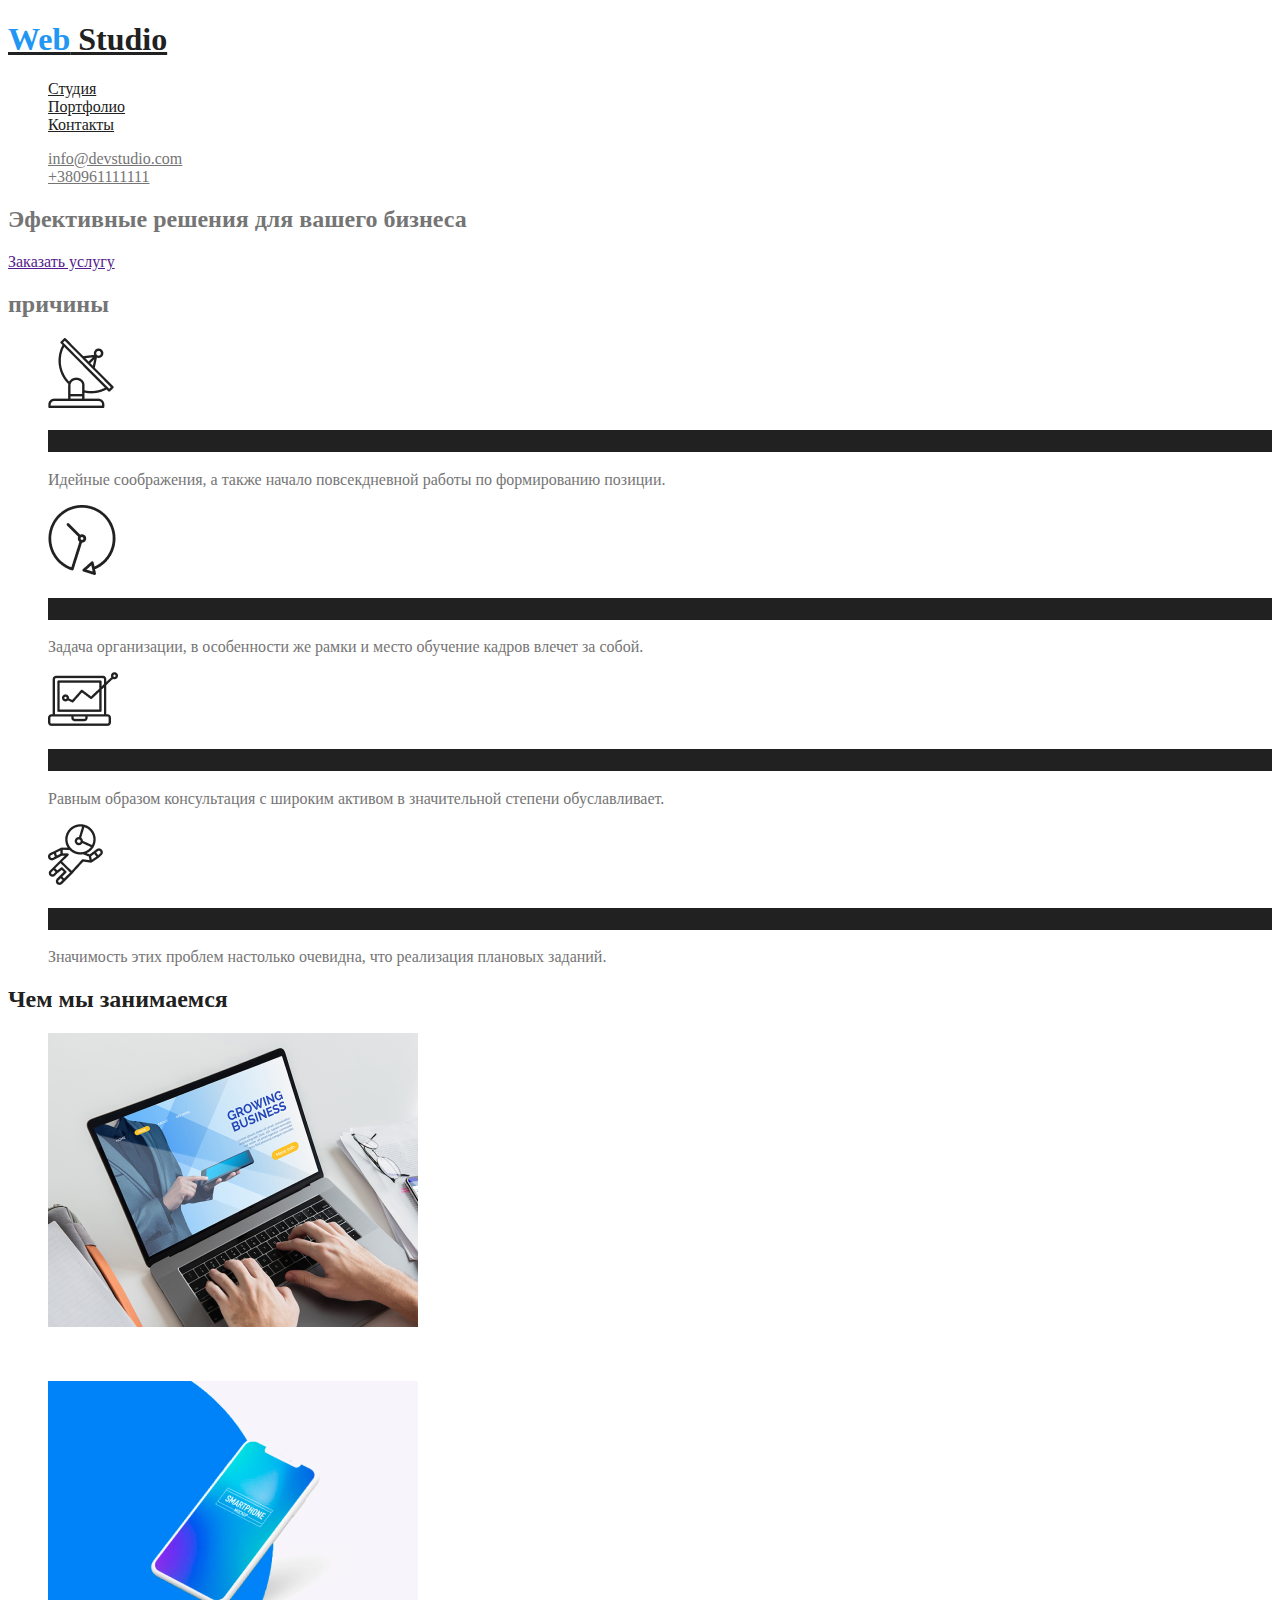
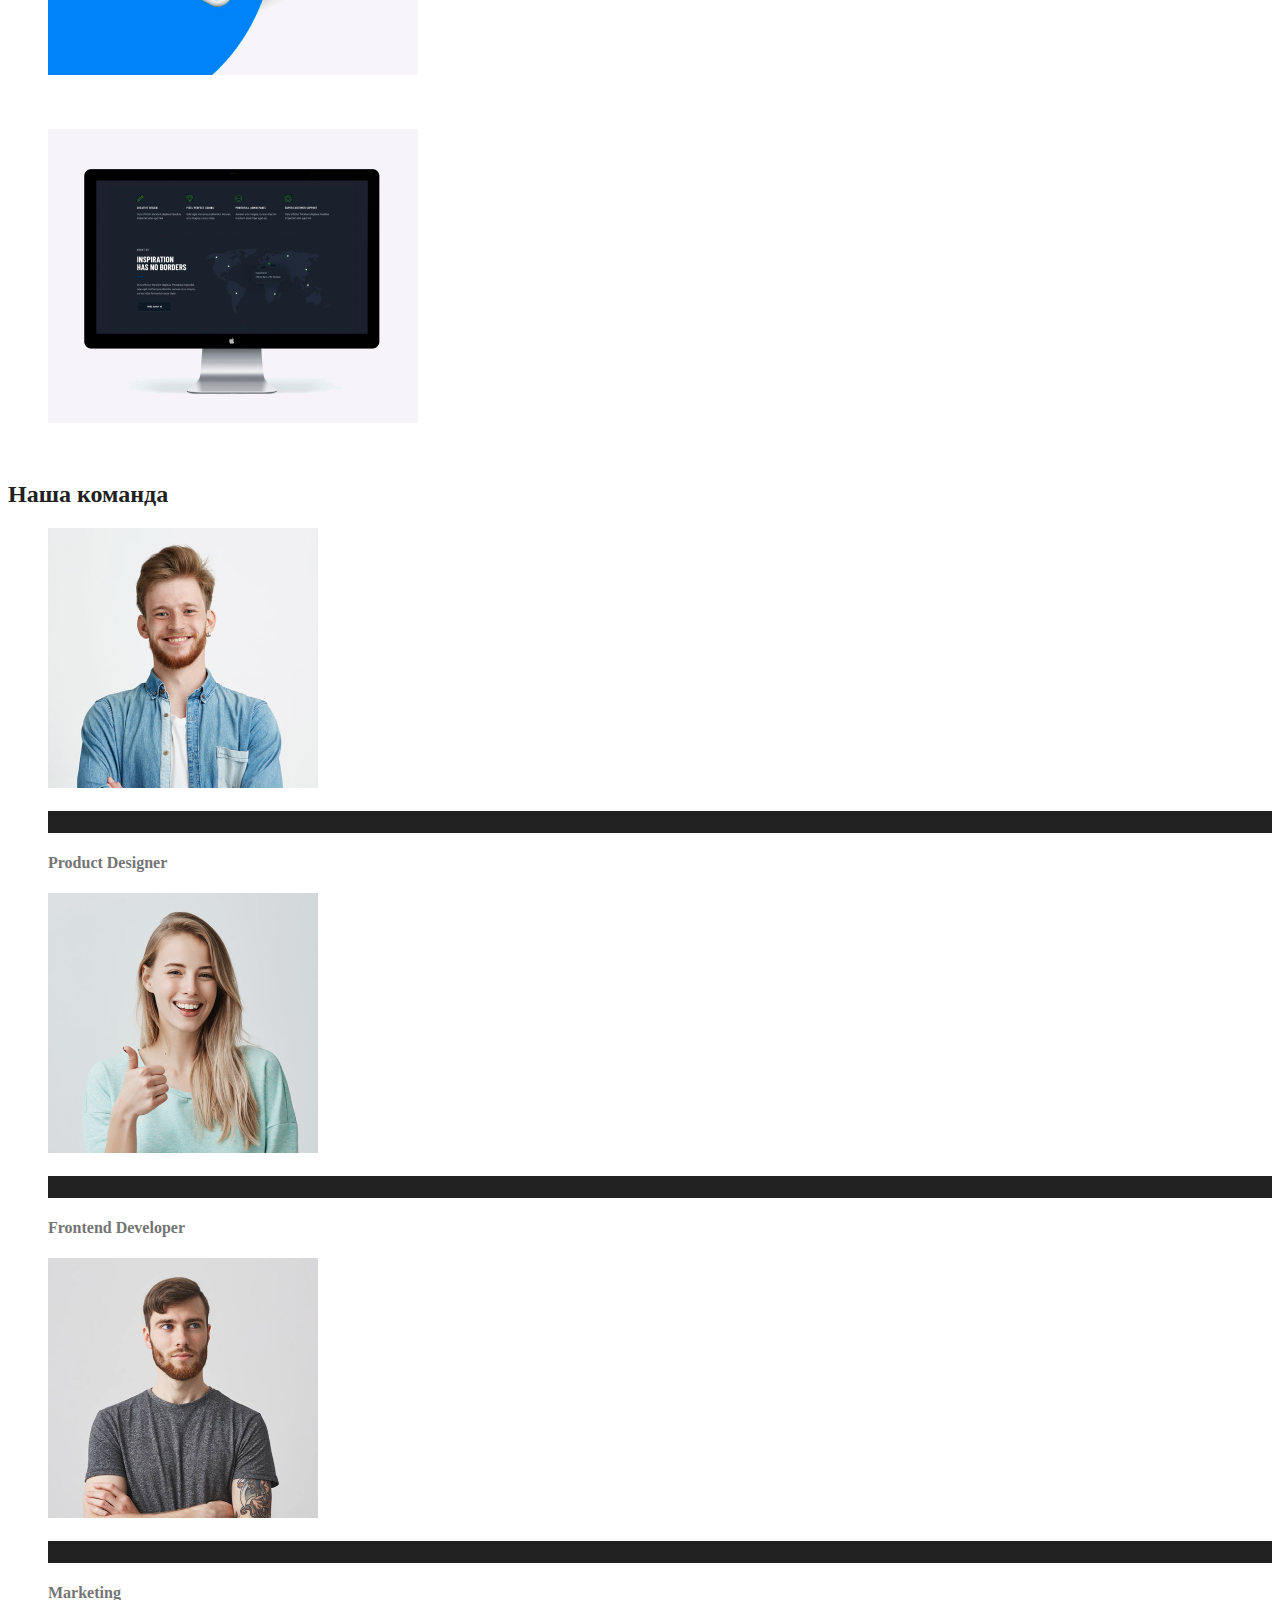
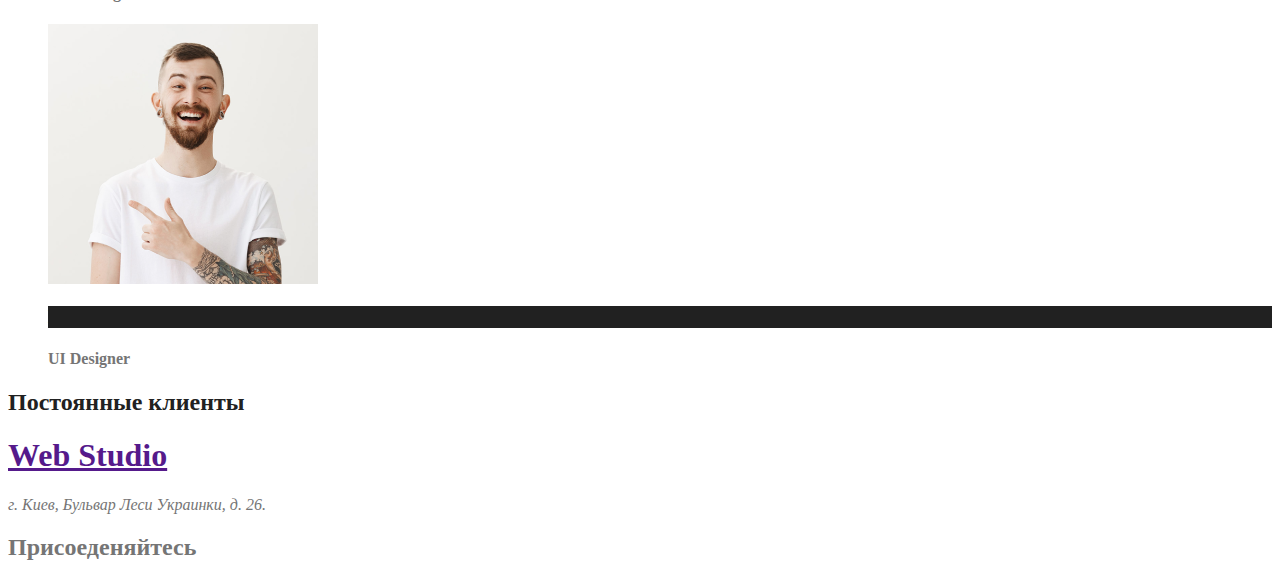
==== commit 8b059d34: "добавляет портфолио html" ====
--- a/index.html
+++ b/index.html
@@ -4,6 +4,10 @@
     <meta charset="UTF-8" />
     <meta name="viewport" content="width=device-width, initial-scale=1.0" />
     <title>Document</title>
+    <link
+      href="https://fonts.googleapis.com/css2?family=Raleway:wght@700&family=Roboto:wght@400;500;700;900&display=swap"
+      rel="stylesheet"
+    />
     <link rel="stylesheet" href="css/styles.css" />
   </head>
   <body>
@@ -15,7 +19,7 @@
       <nav>
         <ul class="nav-container list">
           <li><a href="" class="link">Студия</a></li>
-          <li><a href="" class="link">Портфолио</a></li>
+          <li><a href="portfolio.html" class="link">Портфолио</a></li>
           <li><a href="" class="link">Контакты</a></li>
         </ul>
         <ul class="contacts-conteiner">
--- a/css/styles.css
+++ b/css/styles.css
@@ -4,15 +4,18 @@
 /* цвет при наведении #2196F3; */
 /* цвет текста на банере #FFFFFF; */
 /* цвет иконок #AFB1B8; */
+/* цвет кнопок в портфолио #F5F4FA;*/
 
 :root {
   --primary-text-color: #757575;
   --title-color: #212121;
   --hover-color: #2196f3;
+  --background-button: #f5f4fa;
+  --background-color: #ffffff;
 }
 
 body {
-  background-color: #ffffff;
+  background-color: var(--background-color);
   color: var(--primary-text-color);
 }
 
@@ -52,7 +55,21 @@
 
 .section .element {
   color: var(--title-color);
+  background-color: var(--title-color);
 }
 .title {
-  color: #ffffff;
+  color: var(--background-color);
 }
+
+/*портфолио*/
+
+.background-button {
+  background-color: var(--background-button);
+  color: var(--title-color);
+}
+
+.background-button:hover,
+.background-button:focus {
+  background-color: var(--hover-color);
+  color: var(--background-color);
+}
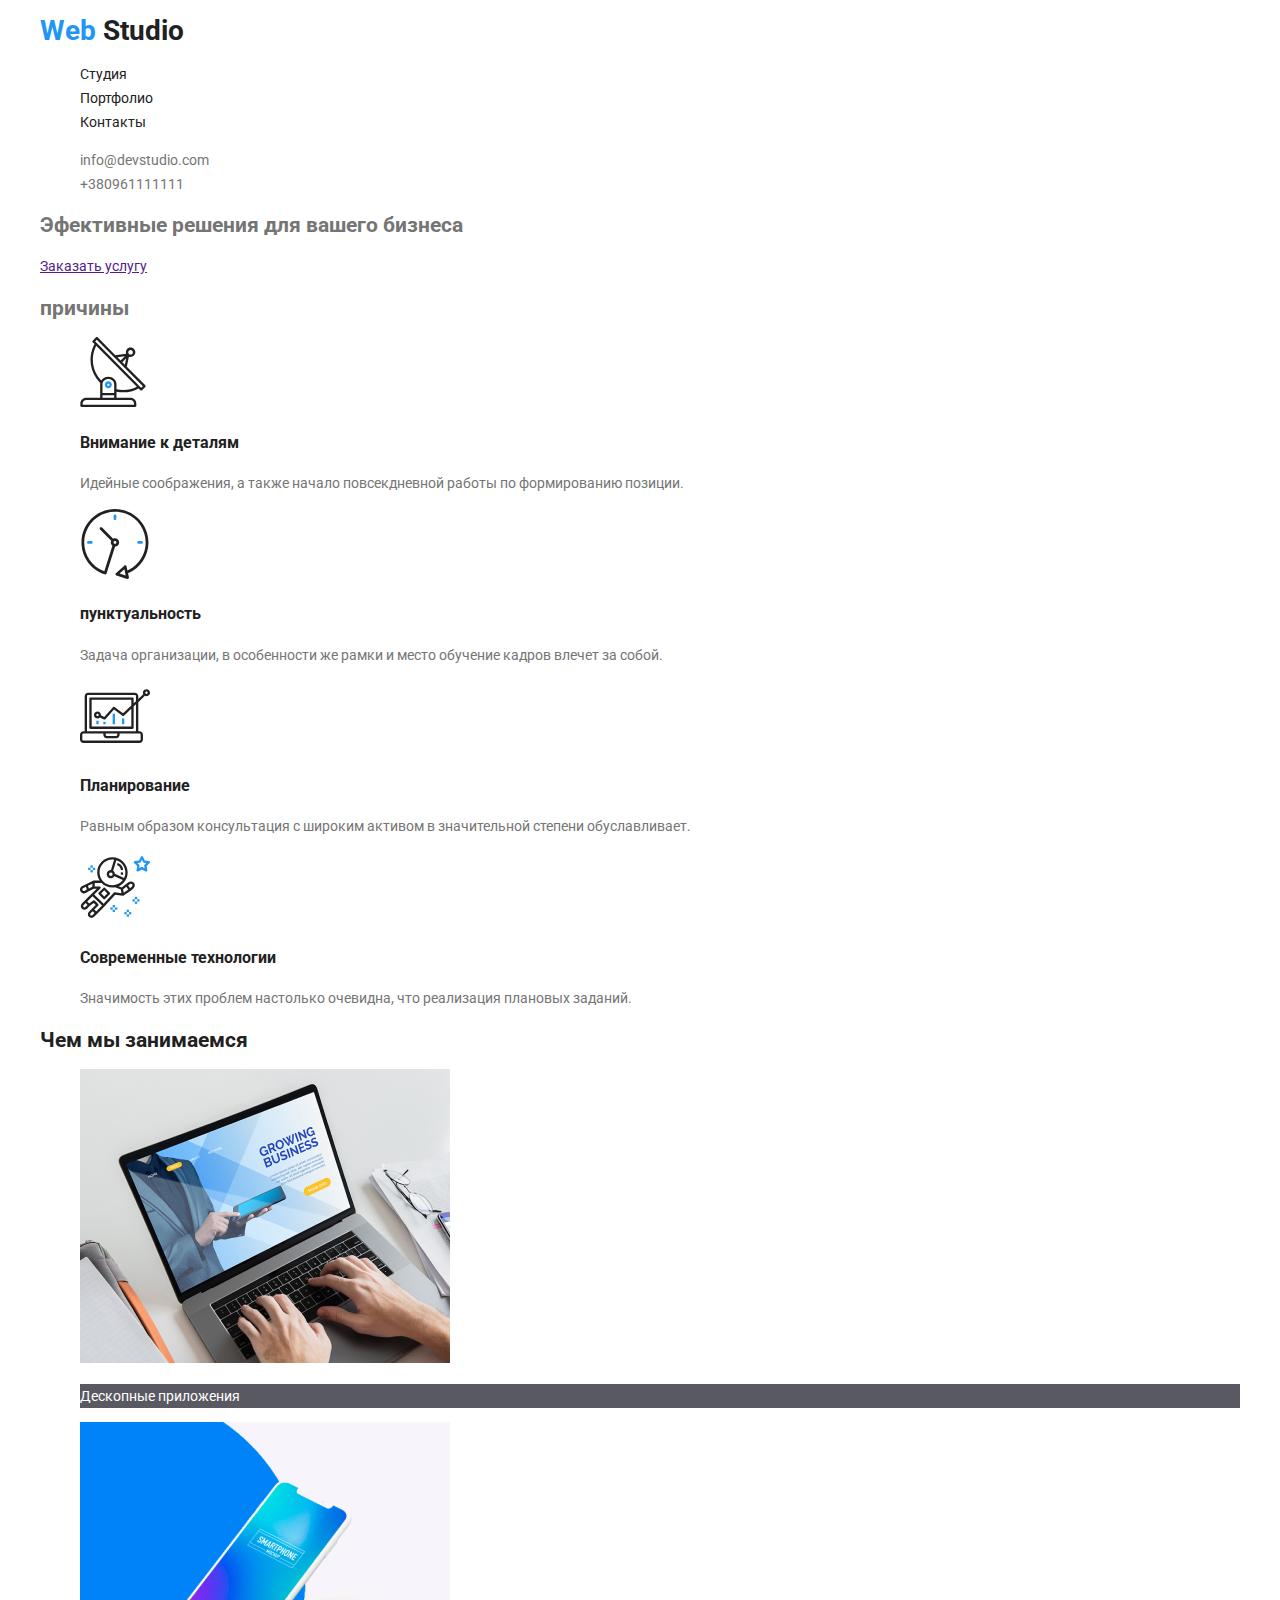
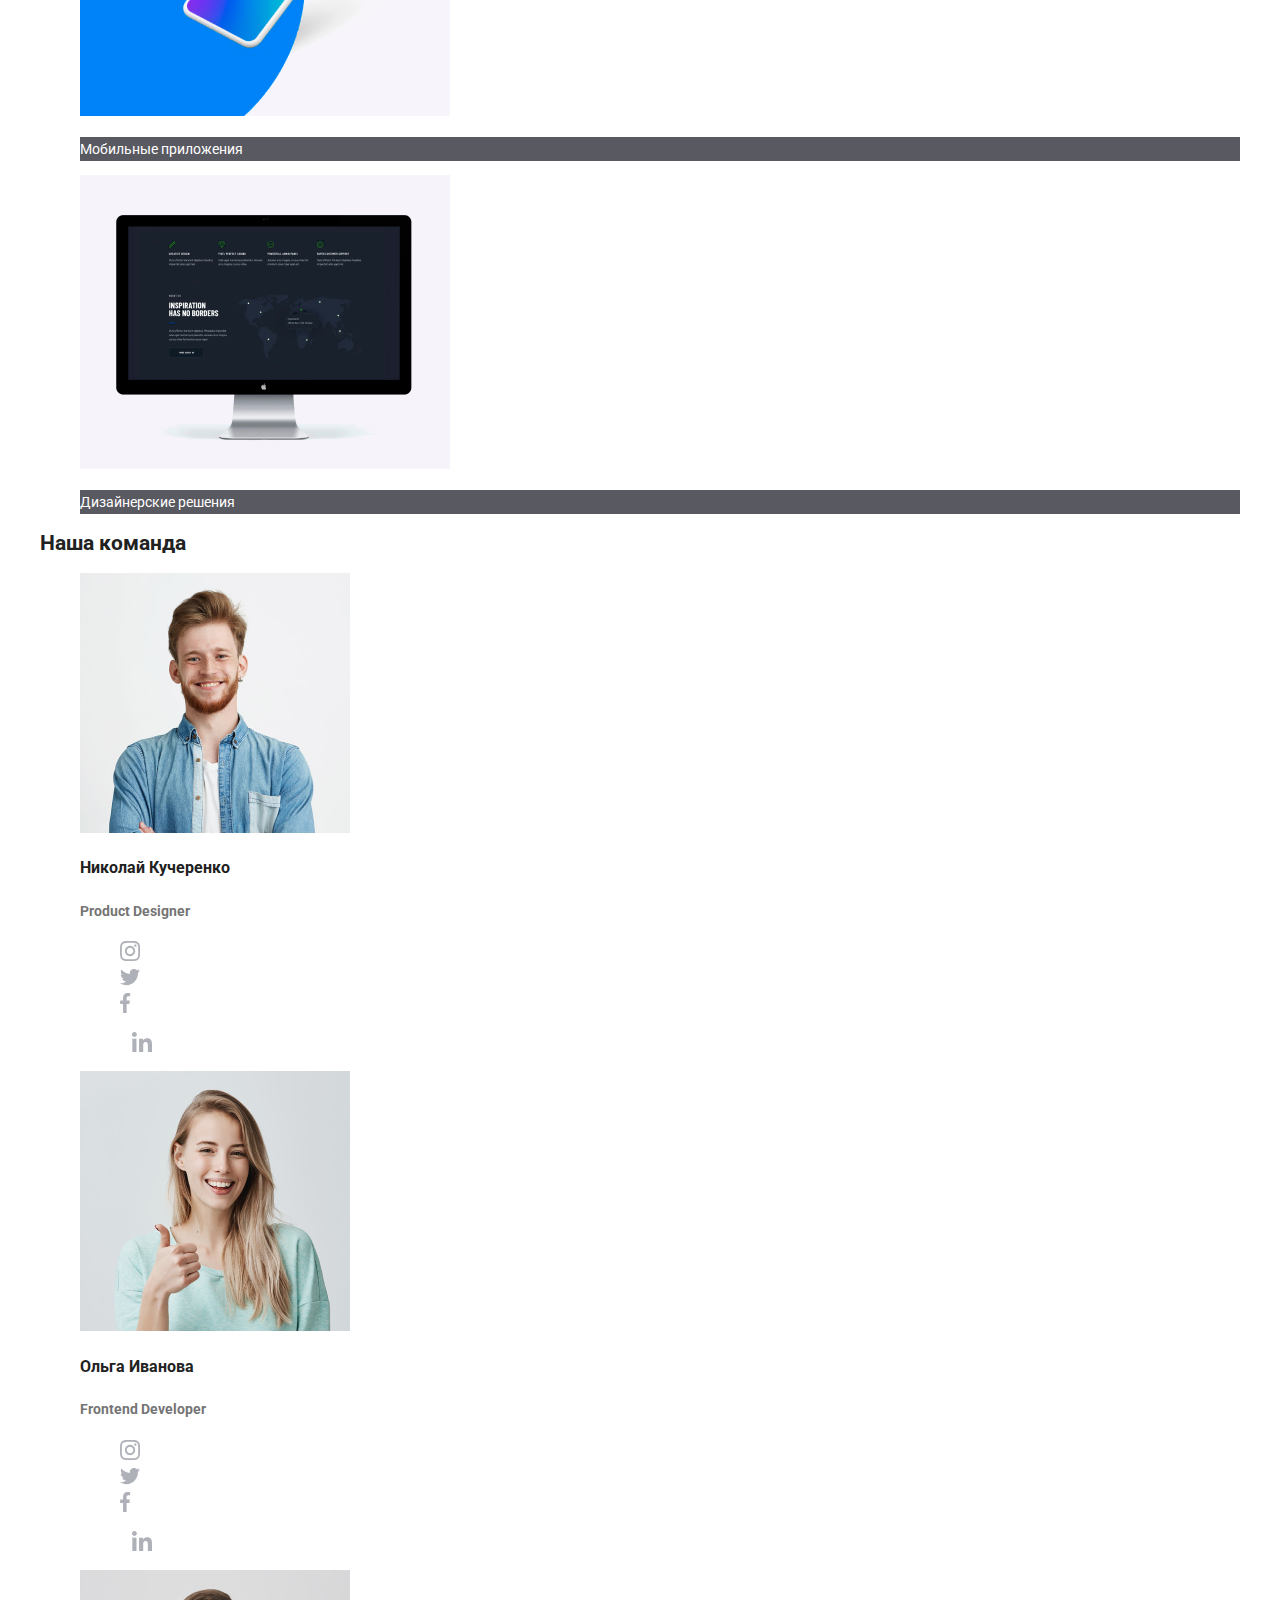
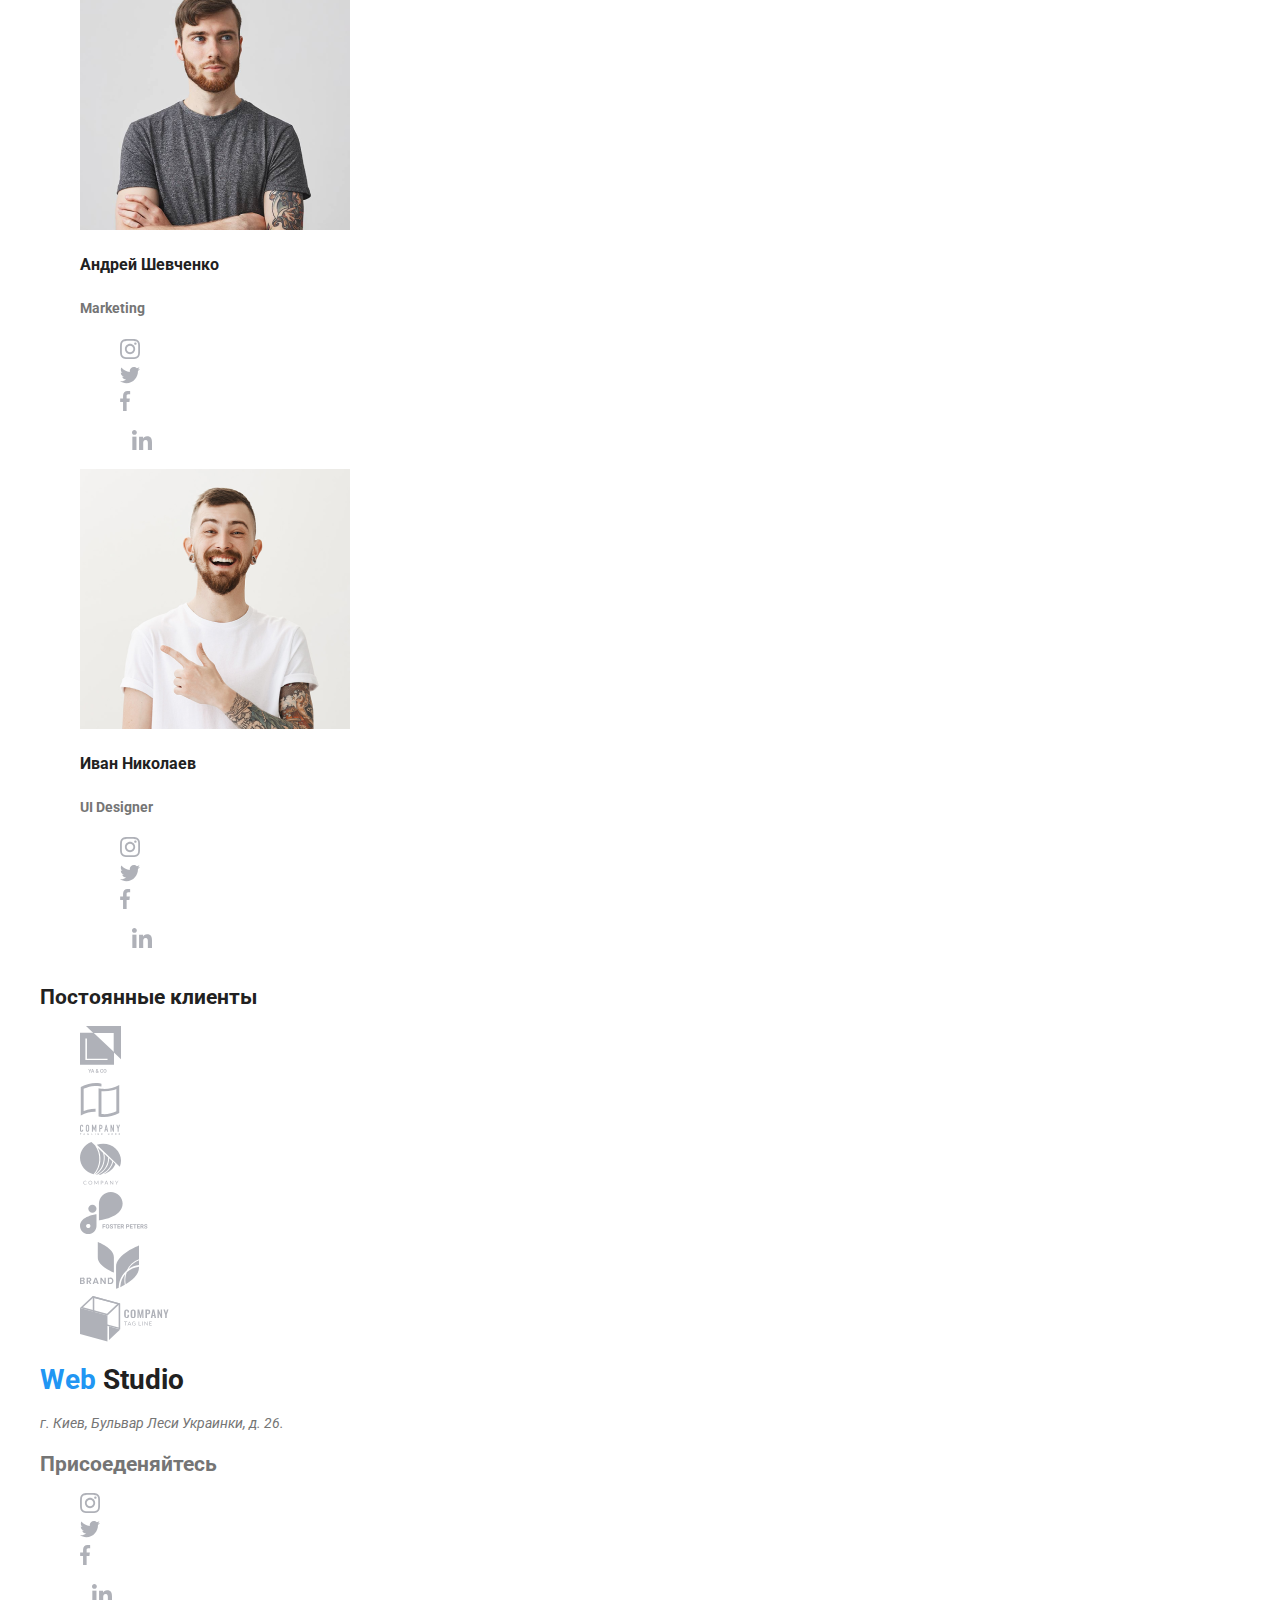
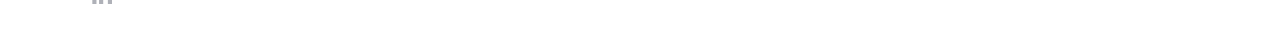
==== commit b28bb20d: "изменяет css текст" ====
--- a/index.html
+++ b/index.html
@@ -8,13 +8,20 @@
       href="https://fonts.googleapis.com/css2?family=Raleway:wght@700&family=Roboto:wght@400;500;700;900&display=swap"
       rel="stylesheet"
     />
+    <link
+      rel="stylesheet"
+      href="https://cdnjs.cloudflare.com/ajax/libs/modern-normalize/0.7.0/modern-normalize.min.css"
+    />
     <link rel="stylesheet" href="css/styles.css" />
   </head>
-  <body>
+  <body class="container">
     <!--Шапка сайта-->
+
     <header class="web-conteiner">
       <h1>
-        <a class="web-tittle" href=""><span class="web">Web</span> Studio</a>
+        <a class="web-tittle list" href=""
+          ><span class="web">Web</span> Studio</a
+        >
       </h1>
       <nav>
         <ul class="nav-container list">
@@ -39,7 +46,7 @@
         <h2>причины</h2>
         <ul>
           <li>
-            <img src="./img/Vector.png" alt="Спутник" />
+            <img src="./img/Groupспутник.svg" alt="Спутник" />
             <h3 class="element">Внимание к деталям</h3>
             <p>
               Идейные соображения, а также начало повсекдневной работы по
@@ -47,7 +54,7 @@
             </p>
           </li>
           <li>
-            <img src="./img/2.png" alt="часы" />
+            <img src="./img/clock 1часы.svg" alt="часы" />
             <h3 class="element">пунктуальность</h3>
             <p>
               Задача организации, в особенности же рамки и место обучение кадров
@@ -55,7 +62,7 @@
             </p>
           </li>
           <li>
-            <img src="./img/Vector(1).png" alt="компьютер" />
+            <img src="./img/diagram 1комп.svg" alt="компьютер" />
             <h3 class="element">Планирование</h3>
             <p>
               Равным образом консультация с широким активом в значительной
@@ -63,7 +70,7 @@
             </p>
           </li>
           <li>
-            <img src="./img/Vector(2).png" alt="астронавт" />
+            <img src="./img/astronaut 1астронавт.svg" alt="астронавт" />
             <h3 class="element">Современные технологии</h3>
             <p>
               Значимость этих проблем настолько очевидна, что реализация
@@ -99,10 +106,24 @@
             <h3 class="element">Николай Кучеренко</h3>
             <h4>Product Designer</h4>
             <ul>
-              <li><a href=""></a></li>
-              <li><a href=""></a></li>
-              <li><a href=""></a></li>
-              <li><a href=""></a></li>
+              <li>
+                <a href=""
+                  ><img src="./img/instagram 2.svg" alt="Instagram"
+                /></a>
+              </li>
+              <li>
+                <a href=""
+                  ><img src="./img/Vectorvector.svg" alt="Twitter"
+                /></a>
+              </li>
+              <li>
+                <a href=""
+                  ><img src="./img/Vectorfacebooc.svg" alt="Facebook"
+                /></a>
+              </li>
+              <li>
+                <a href=""><img src="./img/Ellipse.svg" alt="Linkedin" /></a>
+              </li>
             </ul>
           </li>
           <li>
@@ -110,10 +131,24 @@
             <h3 class="element">Ольга Иванова</h3>
             <h4>Frontend Developer</h4>
             <ul>
-              <li><a href=""></a></li>
-              <li><a href=""></a></li>
-              <li><a href=""></a></li>
-              <li><a href=""></a></li>
+              <li>
+                <a href=""
+                  ><img src="./img/instagram 2.svg" alt="Instagram"
+                /></a>
+              </li>
+              <li>
+                <a href=""
+                  ><img src="./img/Vectorvector.svg" alt="Twitter"
+                /></a>
+              </li>
+              <li>
+                <a href=""
+                  ><img src="./img/Vectorfacebooc.svg" alt="Facebook"
+                /></a>
+              </li>
+              <li>
+                <a href=""><img src="./img/Ellipse.svg" alt="Linkedin" /></a>
+              </li>
             </ul>
           </li>
           <li>
@@ -121,10 +156,24 @@
             <h3 class="element">Андрей Шевченко</h3>
             <h4>Marketing</h4>
             <ul>
-              <li><a href=""></a></li>
-              <li><a href=""></a></li>
-              <li><a href=""></a></li>
-              <li><a href=""></a></li>
+              <li>
+                <a href=""
+                  ><img src="./img/instagram 2.svg" alt="Instagram"
+                /></a>
+              </li>
+              <li>
+                <a href=""
+                  ><img src="./img/Vectorvector.svg" alt="Twitter"
+                /></a>
+              </li>
+              <li>
+                <a href=""
+                  ><img src="./img/Vectorfacebooc.svg" alt="Facebook"
+                /></a>
+              </li>
+              <li>
+                <a href=""><img src="./img/Ellipse.svg" alt="Linkedin" /></a>
+              </li>
             </ul>
           </li>
           <li>
@@ -132,10 +181,24 @@
             <h3 class="element">Иван Николаев</h3>
             <h4>UI Designer</h4>
             <ul>
-              <li><a href=""></a></li>
-              <li><a href=""></a></li>
-              <li><a href=""></a></li>
-              <li><a href=""></a></li>
+              <li>
+                <a href=""
+                  ><img src="./img/instagram 2.svg" alt="Instagram"
+                /></a>
+              </li>
+              <li>
+                <a href=""
+                  ><img src="./img/Vectorvector.svg" alt="Twitter"
+                /></a>
+              </li>
+              <li>
+                <a href=""
+                  ><img src="./img/Vectorfacebooc.svg" alt="Facebook"
+                /></a>
+              </li>
+              <li>
+                <a href=""><img src="./img/Ellipse.svg" alt="Linkedin" /></a>
+              </li>
             </ul>
           </li>
         </ul>
@@ -144,18 +207,34 @@
       <section class="section">
         <h2 class="section-titlle">Постоянные клиенты</h2>
         <ul>
-          <li></li>
-          <li></li>
-          <li></li>
-          <li></li>
-          <li></li>
-          <li></li>
+          <li>
+            <a href=""><img src="./img/logo 1logo one.svg" alt="" /></a>
+          </li>
+          <li>
+            <a href=""><img src="./img/logo 2logo two.svg" alt="" /></a>
+          </li>
+          <li>
+            <a href=""><img src="./img/logo 3logo .svg" alt="" /></a>
+          </li>
+          <li>
+            <a href=""><img src="./img/R4.svg" alt="" /></a>
+          </li>
+          <li>
+            <a href=""><img src="./img/logo 5logo five.svg" alt="" /></a>
+          </li>
+          <li>
+            <a href=""><img src="./img/logo 6logo six.svg" alt="" /></a>
+          </li>
         </ul>
       </section>
     </main>
     <!--подвал страницы-->
     <footer>
-      <h1><a href="">Web Studio</a></h1>
+      <h1>
+        <a class="web-tittle list" href="">
+          <span class="web">Web</span> Studio</a
+        >
+      </h1>
       <address>
         г. Киев, Бульвар Леси Украинки, д. 26.
       </address>
@@ -165,10 +244,18 @@
       </address>
       <h2>Присоеденяйтесь</h2>
       <ul>
-        <li></li>
-        <li></li>
-        <li></li>
-        <li></li>
+        <li>
+          <a href=""><img src="./img/instagram 2.svg" alt="Instagram" /></a>
+        </li>
+        <li>
+          <a href=""><img src="./img/Vectorvector.svg" alt="Twitter" /></a>
+        </li>
+        <li>
+          <a href=""><img src="./img/Vectorfacebooc.svg" alt="Facebook" /></a>
+        </li>
+        <li>
+          <a href=""><img src="./img/Ellipse.svg" alt="Linkedin" /></a>
+        </li>
       </ul>
     </footer>
   </body>
--- a/css/styles.css
+++ b/css/styles.css
@@ -17,19 +17,35 @@
 body {
   background-color: var(--background-color);
   color: var(--primary-text-color);
+  font-family: Roboto;
+  font-size: 14px;
+  line-height: 24px;
 }
 
 ul {
   list-style: none;
 }
+.container {
+  width: 1230px;
+  padding-left: 15px;
+  padding-right: 15px;
+  margin: 0 auto;
+}
 
 /* шапка сайта */
 .web-tittle {
   color: var(--title-color);
+  text-decoration: none;
 }
+
 .web {
   color: var(--hover-color);
 }
+
+button {
+  font-family: inherit;
+}
+
 .nav-container .link {
   color: var(--title-color);
 }
@@ -37,6 +53,9 @@
 .nav-container .link:hover,
 .nav-container .link:focus {
   color: var(--hover-color);
+}
+.link {
+  text-decoration: none;
 }
 
 .contacts-conteiner .contact {
@@ -47,6 +66,9 @@
 .contacts-conteiner .contact:focus {
   color: var(--hover-color);
 }
+.contact {
+  text-decoration: none;
+}
 
 /* секции */
 .section-titlle {
@@ -55,10 +77,11 @@
 
 .section .element {
   color: var(--title-color);
-  background-color: var(--title-color);
 }
+
 .title {
   color: var(--background-color);
+  background: rgba(47, 48, 58, 0.8);
 }
 
 /*портфолио*/
